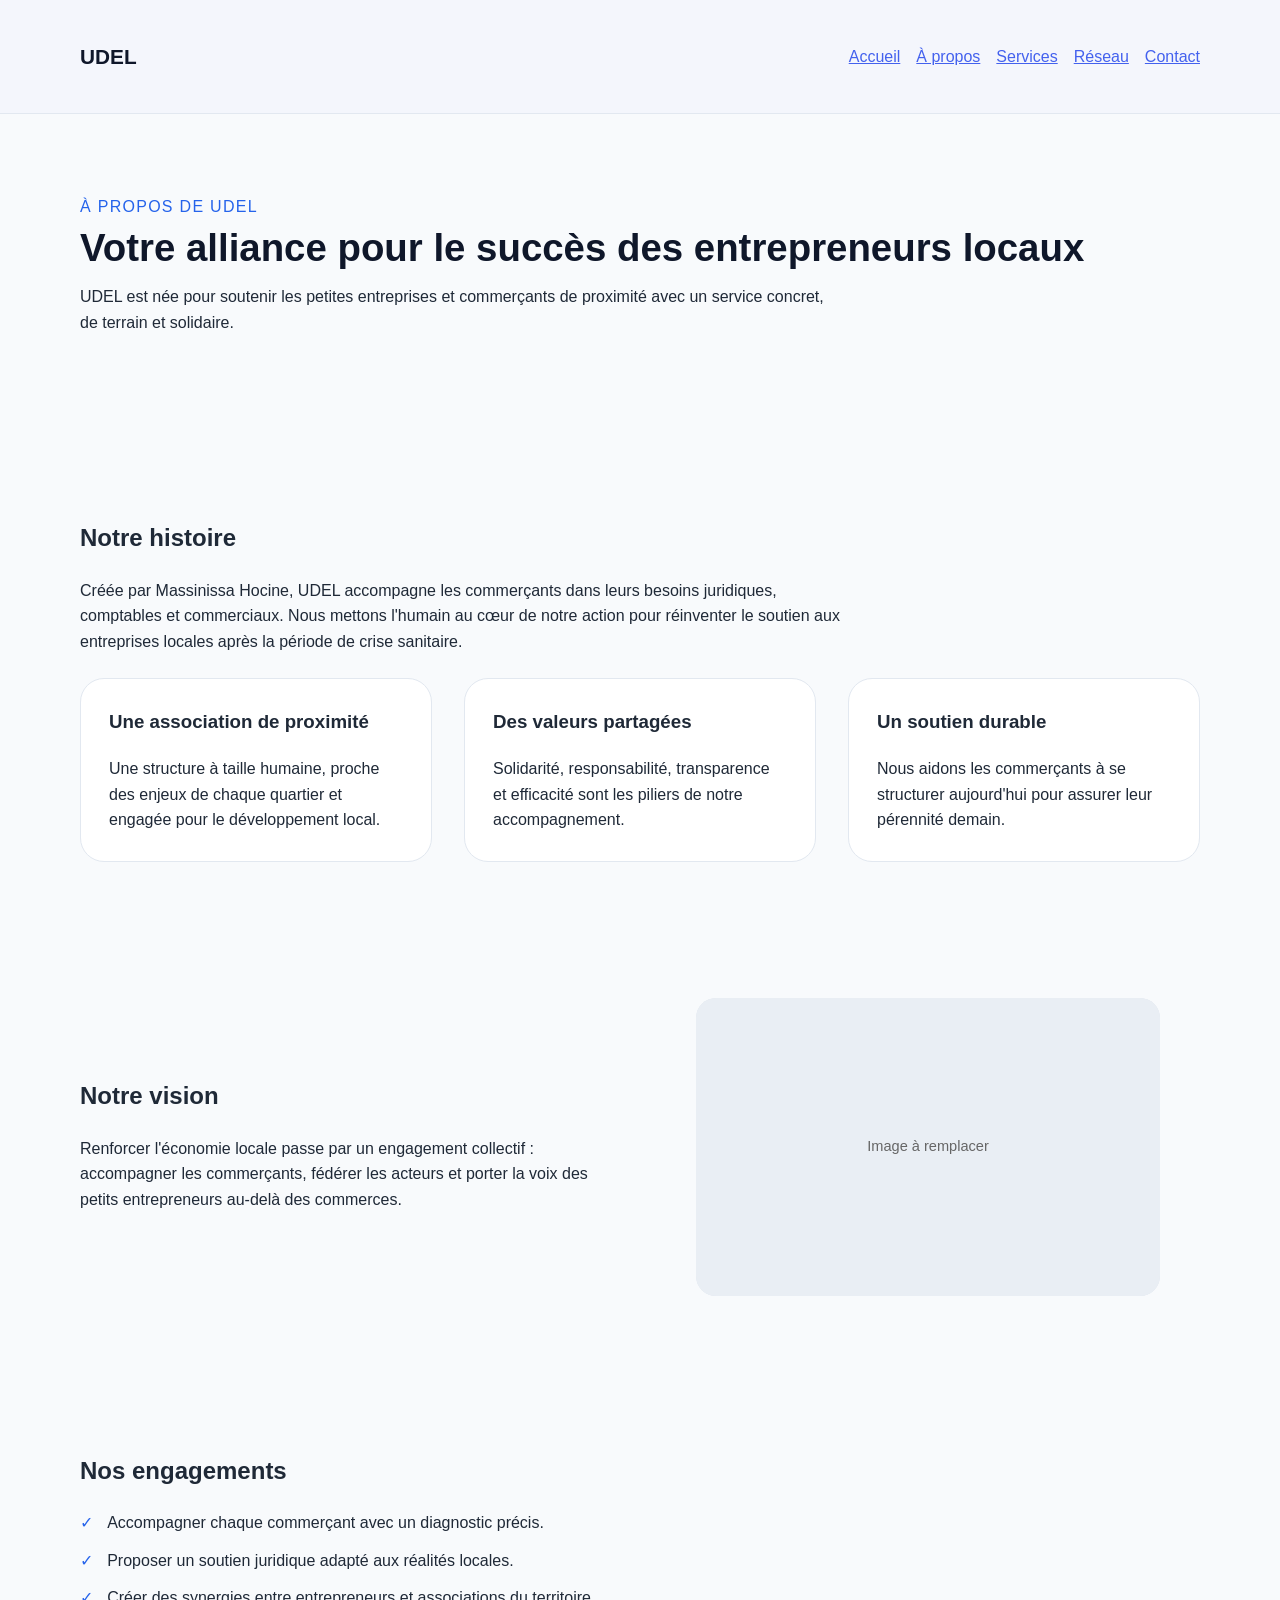
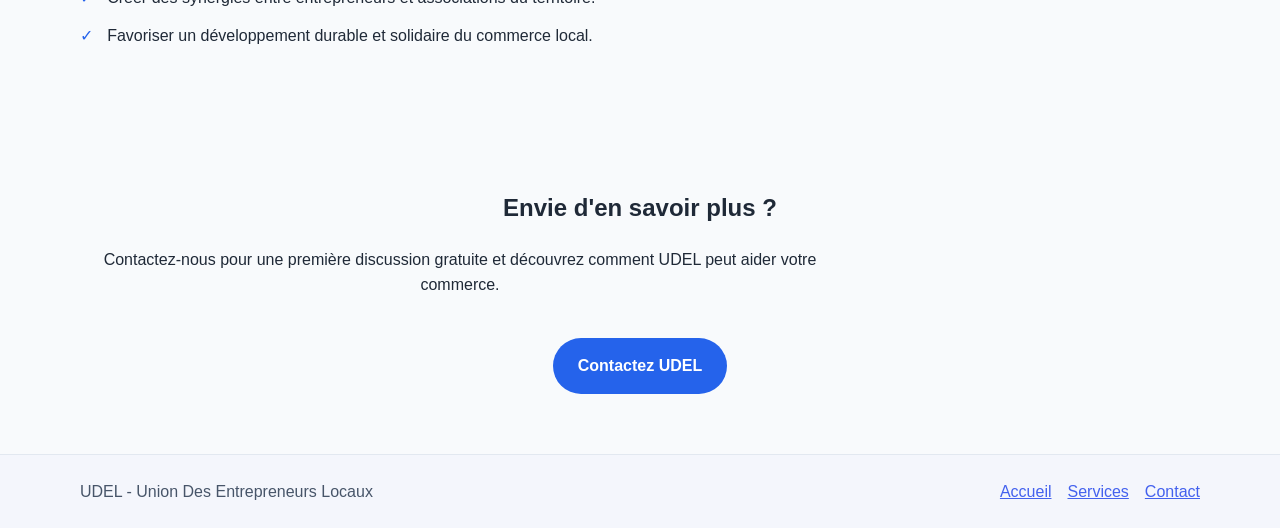
==== about.html @ 1a664593 "feat: Add contact page, network page, and services page with corresponding styles and images - Creat" ====
<!doctype html>
<html lang="fr">
<head>
  <meta charset="UTF-8">
  <meta name="viewport" content="width=device-width, initial-scale=1.0">
  <title>À propos | UDEL - Union Des Entrepreneurs Locaux</title>
  <meta name="description" content="Découvrez UDEL, l'association qui soutient les petits commerces et entrepreneurs locaux avec un accompagnement humain, juridique et professionnel.">
  <meta name="keywords" content="association commerçants, UDEL, entrepreneurs locaux, soutien commerce local, économie de proximité">
  <link rel="canonical" href="https://www.udel.fr/about.html">
  <link rel="stylesheet" href="styles.css">
</head>
<body>
  <header class="site-header">
    <div class="container header-inner">
      <a class="brand" href="index.html">UDEL</a>
      <nav aria-label="Navigation principale">
        <a href="index.html">Accueil</a>
        <a href="about.html">À propos</a>
        <a href="services.html">Services</a>
        <a href="reseau.html">Réseau</a>
        <a href="contact.html">Contact</a>
      </nav>
    </div>
  </header>

  <main>
    <section class="section hero page-hero">
      <div class="container">
        <p class="eyebrow">À propos de UDEL</p>
        <h1>Votre alliance pour le succès des entrepreneurs locaux</h1>
        <p>UDEL est née pour soutenir les petites entreprises et commerçants de proximité avec un service concret, de terrain et solidaire.</p>
      </div>
    </section>

    <section class="section content-block">
      <div class="container">
        <h2>Notre histoire</h2>
        <p>Créée par Massinissa Hocine, UDEL accompagne les commerçants dans leurs besoins juridiques, comptables et commerciaux. Nous mettons l'humain au cœur de notre action pour réinventer le soutien aux entreprises locales après la période de crise sanitaire.</p>
        <div class="feature-grid">
          <article>
            <h3>Une association de proximité</h3>
            <p>Une structure à taille humaine, proche des enjeux de chaque quartier et engagée pour le développement local.</p>
          </article>
          <article>
            <h3>Des valeurs partagées</h3>
            <p>Solidarité, responsabilité, transparence et efficacité sont les piliers de notre accompagnement.</p>
          </article>
          <article>
            <h3>Un soutien durable</h3>
            <p>Nous aidons les commerçants à se structurer aujourd'hui pour assurer leur pérennité demain.</p>
          </article>
        </div>
      </div>
    </section>

    <section class="section section-highlight">
      <div class="container highlight-grid">
        <div>
          <h2>Notre vision</h2>
          <p>Renforcer l'économie locale passe par un engagement collectif : accompagner les commerçants, fédérer les acteurs et porter la voix des petits entrepreneurs au-delà des commerces.</p>
        </div>
        <figure class="highlight-image" aria-label="Rencontre d'entrepreneurs locaux">
          <img src="data:image/svg+xml,%3Csvg xmlns='http://www.w3.org/2000/svg' width='700' height='450'%3E%3Crect width='700' height='450' fill='%23e9eef4'/%3E%3Ctext x='50%25' y='50%25' dominant-baseline='middle' text-anchor='middle' fill='%23666' font-family='Arial,Helvetica,sans-serif' font-size='22'%3EImage %C3%A0 remplacer%3C/text%3E%3C/svg%3E" alt="Rencontre d'entrepreneurs locaux" />
        </figure>
      </div>
    </section>

    <section class="section">
      <div class="container">
        <h2>Nos engagements</h2>
        <ul class="list-check">
          <li>Accompagner chaque commerçant avec un diagnostic précis.</li>
          <li>Proposer un soutien juridique adapté aux réalités locales.</li>
          <li>Créer des synergies entre entrepreneurs et associations du territoire.</li>
          <li>Favoriser un développement durable et solidaire du commerce local.</li>
        </ul>
      </div>
    </section>

    <section class="section section-actions">
      <div class="container">
        <h2>Envie d'en savoir plus ?</h2>
        <p>Contactez-nous pour une première discussion gratuite et découvrez comment UDEL peut aider votre commerce.</p>
        <a class="button button-primary" href="contact.html">Contactez UDEL</a>
      </div>
    </section>
  </main>

  <footer class="site-footer">
    <div class="container footer-grid">
      <p>UDEL - Union Des Entrepreneurs Locaux</p>
      <nav aria-label="Liens de pied de page">
        <a href="index.html">Accueil</a>
        <a href="services.html">Services</a>
        <a href="contact.html">Contact</a>
      </nav>
    </div>
  </footer>
</body>
</html>
---- styles.css ----
@charset "UTF-8";
:root {
  color-scheme: light;
  font-family: "Inter", "Segoe UI", Tahoma, Geneva, Verdana, sans-serif;
  color: #1f2937;
  background: #f8fafc;
  line-height: 1.6;
}

* {
  box-sizing: border-box;
}

html {
  scroll-behavior: smooth;
}

body {
  margin: 0;
  min-height: 100vh;
  font-family: "Inter", sans-serif;
}

img {
  max-width: 100%;
  display: block;
}

.container {
  width: min(1120px, 100% - 32px);
  margin: 0 auto;
}

.site-header {
  background: #ffffff;
  border-bottom: 1px solid #e2e8f0;
  position: sticky;
  top: 0;
  z-index: 10;
  background-color: #F4F6FC;
}

.header-inner {
  display: flex;
  align-items: center;
  justify-content: space-between;
  gap: 1rem;
  padding: 2.5rem 0;
}

.brand {
  color: #0f172a;
  font-size: 1.3rem;
  font-weight: 700;
  text-decoration: none;
}

.brand > img {
  height: 60px;
}

nav {
  display: flex;
  flex-wrap: wrap;
  gap: 1rem;
}

nav a {
  color: #334155;
  text-decoration: none;
  font-weight: 500;
  color: #4361EE;
  text-decoration: underline;
}

nav a:hover,
nav a:focus-visible {
  color: #0f172a;
}

.section {
  padding: 60px 0;
}

.page-hero,
.section-hero {
  padding-top: 80px;
  padding-bottom: 80px;
}

.hero-grid,
.highlight-grid,
.service-grid,
.feature-grid,
.contact-grid {
  display: grid;
  gap: 32px;
}

.hero-grid {
  grid-template-columns: minmax(0, 1.2fr) minmax(280px, 1fr);
  align-items: center;
}

.hero-illustration,
.highlight-image {
  border-radius: 20px;
  overflow: hidden;
  background: #e2e8f0;
}

.hero-illustration img,
.highlight-image img {
  width: 100%;
  height: auto;
  display: block;
}

.eyebrow {
  margin: 0;
  color: #2563eb;
  letter-spacing: 0.08em;
  font-size: 1rem;
  text-transform: uppercase;
}

h1 {
  margin: 0.5rem 0 1rem;
  font-size: clamp(2.4rem, 3vw, 3.4rem);
  line-height: 1.05;
  color: #0f172a;
}

p {
  margin: 0 0 1.5rem;
  max-width: 760px;
}

.button {
  display: inline-flex;
  align-items: center;
  justify-content: center;
  gap: 0.5rem;
  padding: 14px 24px;
  border-radius: 999px;
  border: 1px solid transparent;
  text-decoration: none;
  font-weight: 600;
  transition: transform 0.2s ease, box-shadow 0.2s ease;
}

.button:hover,
.button:focus-visible {
  transform: translateY(-1px);
}

.button-primary {
  background: #2563eb;
  color: #ffffff;
}

.button-primary:hover,
.button-primary:focus-visible {
  box-shadow: 0 12px 30px rgba(37, 99, 235, 0.18);
}

.button-secondary {
  background: #f8fafc;
  color: #0f172a;
  border-color: #cbd5e1;
}

.section-highlight {
  background: #f8fafc;
}

.highlight-grid {
  grid-template-columns: minmax(0, 1fr) minmax(320px, 1fr);
  align-items: center;
}

.service-grid,
.feature-grid {
  grid-template-columns: repeat(3, minmax(0, 1fr));
}

.service-grid article,
.feature-grid article,
.content-block article,
.contact-summary,
.contact-form {
  background: #ffffff;
  border: 1px solid #e2e8f0;
  border-radius: 24px;
  padding: 28px;
}

.service-grid article h3,
.feature-grid article h3 {
  margin-top: 0;
}

.service-grid article p,
.feature-grid article p {
  margin-bottom: 0;
}

.list-check {
  list-style: none;
  margin: 0;
  padding: 0;
  display: grid;
  gap: 12px;
}

.list-check li {
  padding-left: 1.7rem;
  position: relative;
}

.list-check li::before {
  content: "✓";
  position: absolute;
  left: 0;
  color: #2563eb;
}

.section-actions {
  text-align: center;
}

.section-actions .button {
  margin-top: 1rem;
}

.contact-grid {
  grid-template-columns: minmax(0, 1fr) minmax(0, 1fr);
}

.contact-form {
  display: grid;
  gap: 16px;
}

.contact-form label {
  font-weight: 600;
}

.contact-form input,
.contact-form textarea {
  width: 100%;
  padding: 14px 16px;
  border: 1px solid #cbd5e1;
  border-radius: 16px;
  background: #f8fafc;
  font: inherit;
}

.contact-form textarea {
  resize: vertical;
}

.site-footer {
  background: #ffffff;
  border-top: 1px solid #e2e8f0;
  background-color: #F4F6FC;
}

.footer-grid {
  display: flex;
  flex-wrap: wrap;
  justify-content: space-between;
  align-items: center;
  gap: 0.75rem;
  padding: 24px 0;
}

.site-footer p {
  margin: 0;
  color: #475569;
}

@media (max-width: 960px) {
  .hero-grid,
  .highlight-grid,
  .contact-grid,
  .service-grid,
  .feature-grid {
    grid-template-columns: 1fr;
  }
  .header-inner {
    flex-direction: column;
    align-items: flex-start;
  }
}
@media (max-width: 680px) {
  .container {
    width: min(100%, 100% - 24px);
  }
  .button {
    width: 100%;
  }
  nav {
    width: 100%;
    justify-content: flex-start;
  }
}/*# sourceMappingURL=styles.css.map */
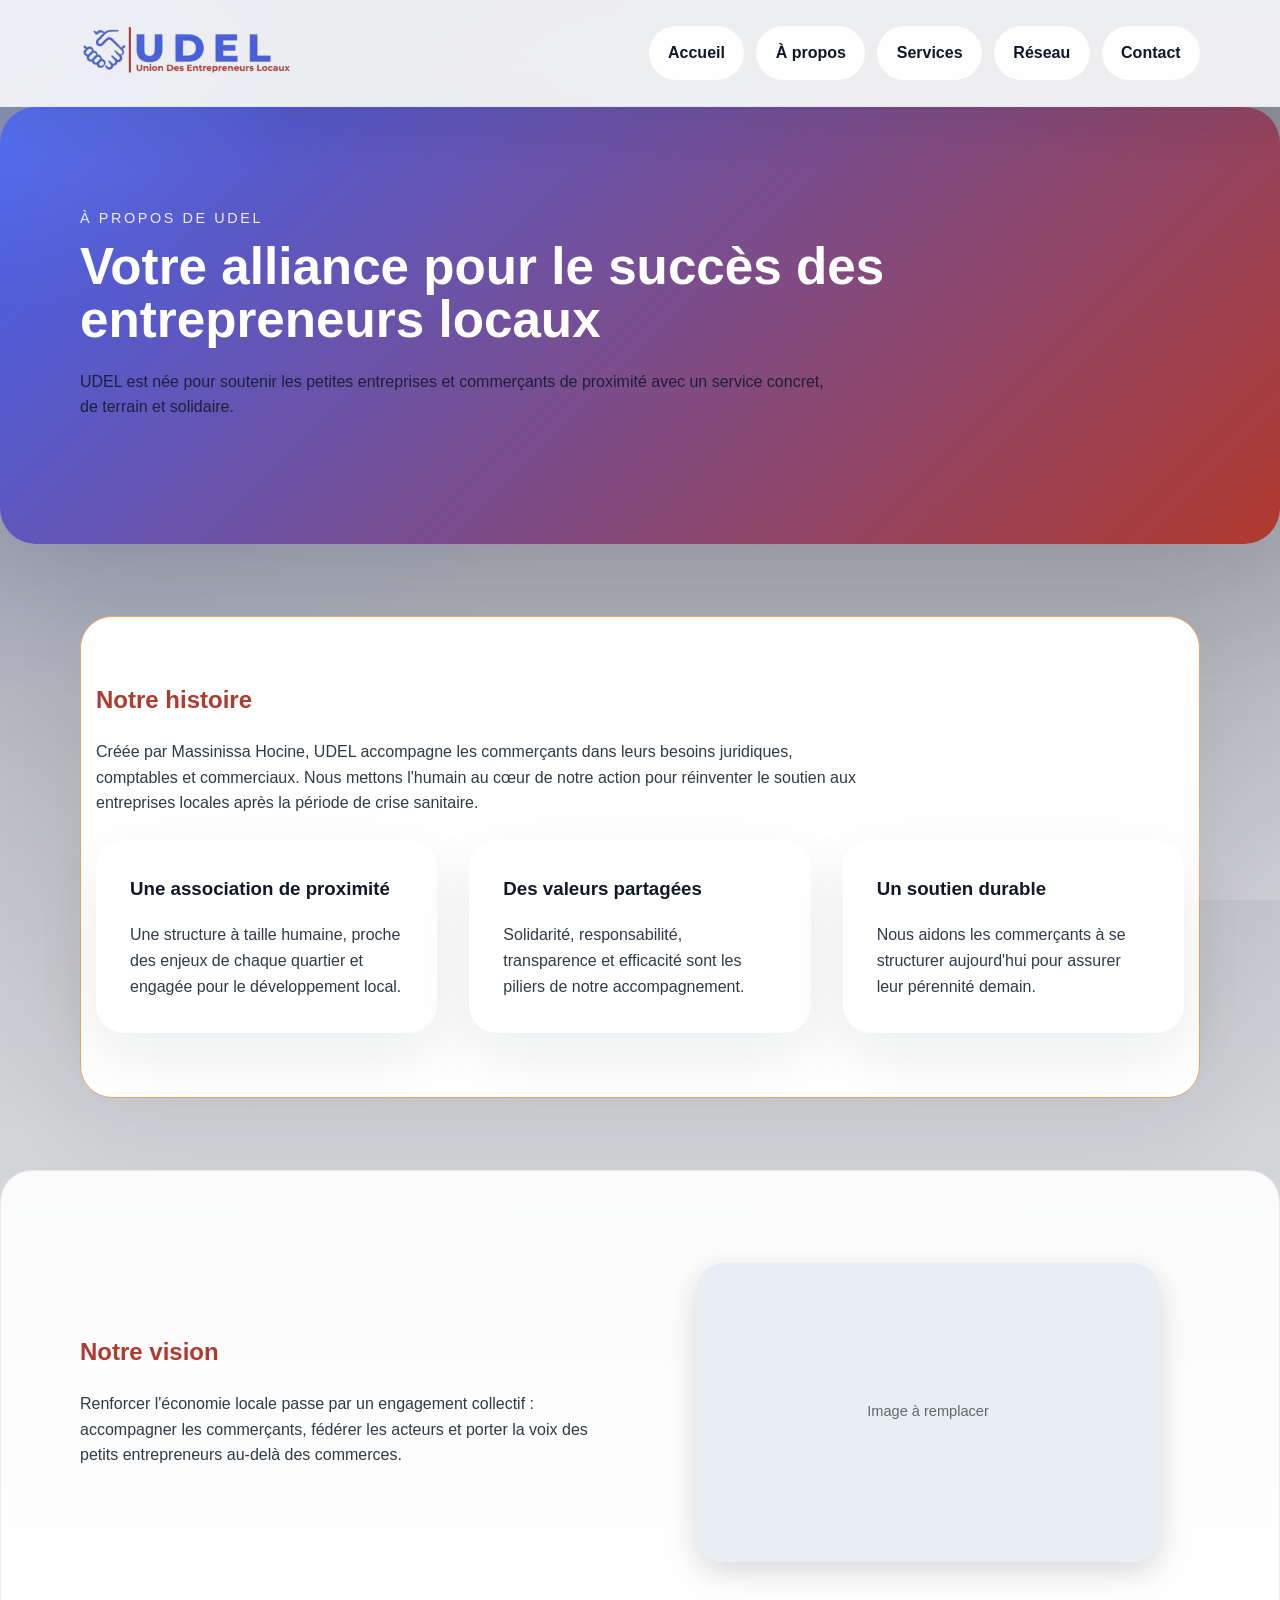
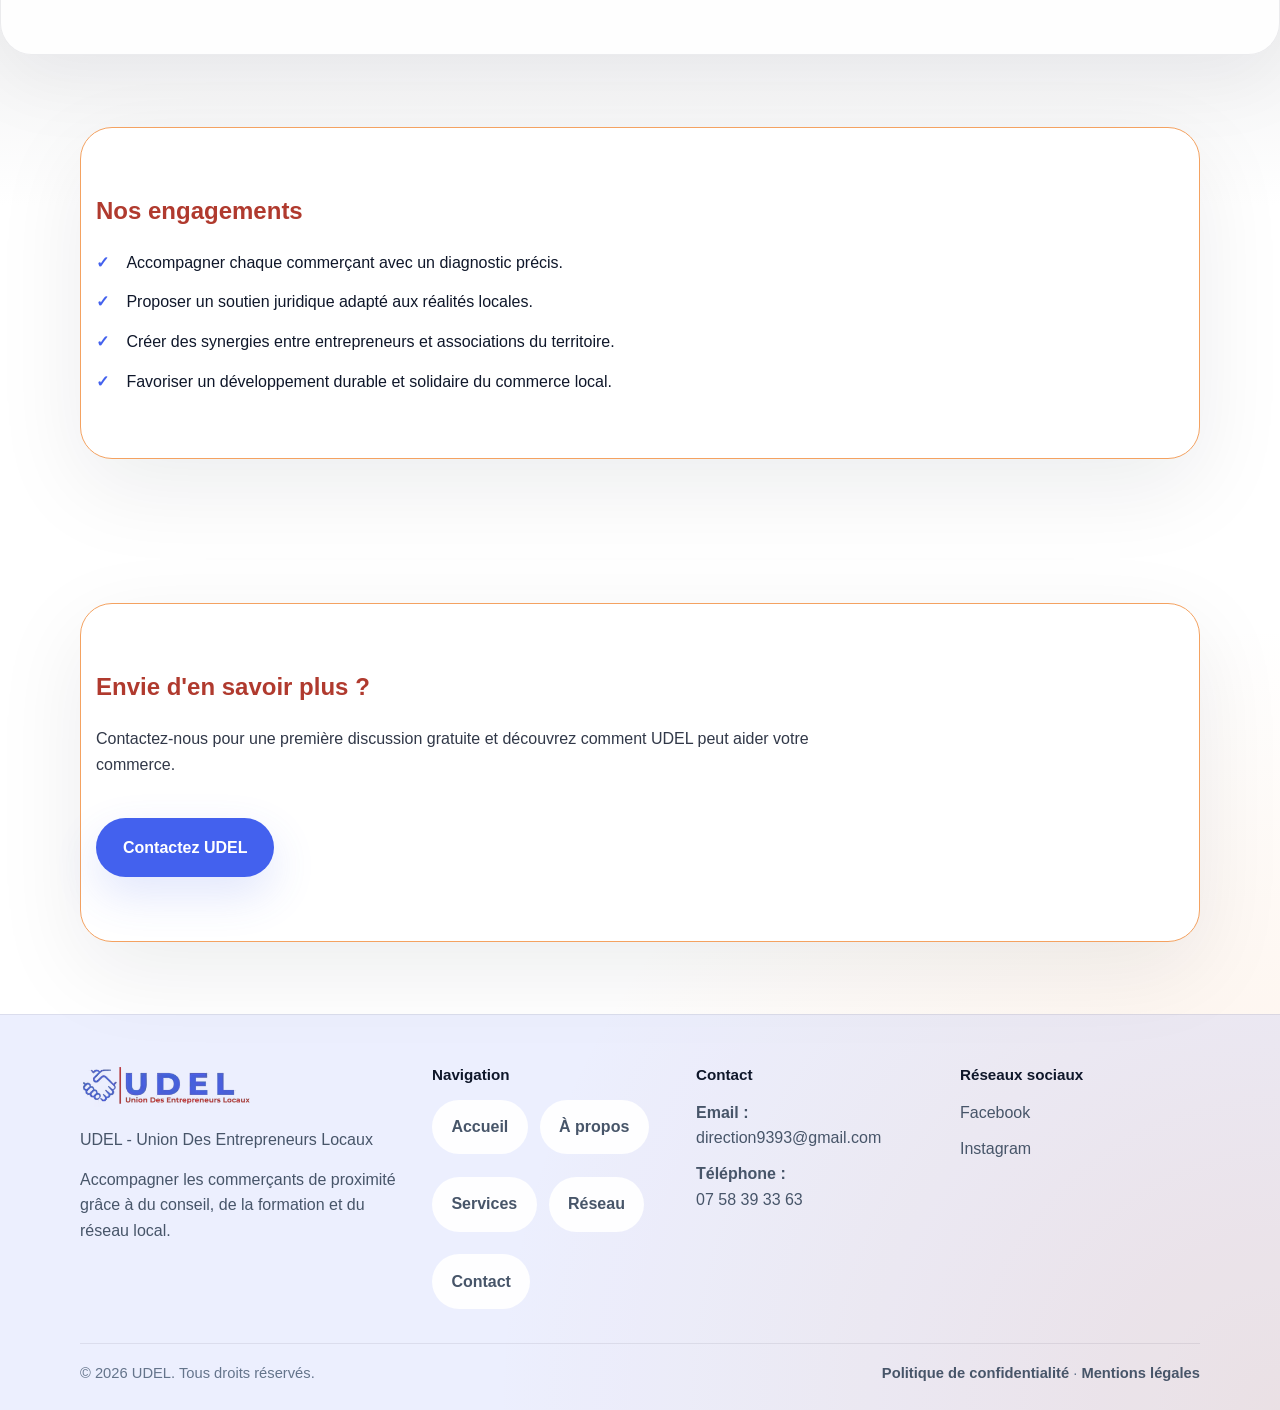
==== commit 40532add: "style: Améliorer le pied de page et la navigation avec des logos et des informations de contact" ====
--- a/about.html
+++ b/about.html
@@ -12,8 +12,10 @@
 <body>
   <header class="site-header">
     <div class="container header-inner">
-      <a class="brand" href="index.html">UDEL</a>
-      <nav aria-label="Navigation principale">
+      <a class="brand" href="index.html">
+        <img src="images/udel.avif" alt="Logo UDEL 'Union Des Entrepreneurs Locaux'" />
+      </a>
+      <nav aria-label="navigation">
         <a href="index.html">Accueil</a>
         <a href="about.html">À propos</a>
         <a href="services.html">Services</a>
@@ -88,12 +90,43 @@
 
   <footer class="site-footer">
     <div class="container footer-grid">
-      <p>UDEL - Union Des Entrepreneurs Locaux</p>
-      <nav aria-label="Liens de pied de page">
-        <a href="index.html">Accueil</a>
-        <a href="services.html">Services</a>
-        <a href="contact.html">Contact</a>
-      </nav>
+      <div class="footer-branding">
+        <a class="brand" href="index.html">
+          <img src="images/udel.avif" alt="Logo UDEL" />
+        </a>
+        <p>UDEL - Union Des Entrepreneurs Locaux</p>
+        <p>Accompagner les commerçants de proximité grâce à du conseil, de la formation et du réseau local.</p>
+      </div>
+
+      <div class="footer-links">
+        <div>
+          <h3>Navigation</h3>
+          <nav aria-label="Liens de pied de page">
+            <a href="index.html">Accueil</a>
+            <a href="about.html">À propos</a>
+            <a href="services.html">Services</a>
+            <a href="reseau.html">Réseau</a>
+            <a href="contact.html">Contact</a>
+          </nav>
+        </div>
+
+        <div>
+          <h3>Contact</h3>
+          <p><strong>Email :</strong> <a href="mailto:direction9393@gmail.com">direction9393@gmail.com</a></p>
+          <p><strong>Téléphone :</strong> <a href="tel:0758393363">07 58 39 33 63</a></p>
+        </div>
+
+        <div>
+          <h3>Réseaux sociaux</h3>
+          <a href="https://www.facebook.com/uniondesentrepreneurslocaux" target="_blank" rel="noopener">Facebook</a>
+          <a href="https://www.instagram.com/udel.93/" target="_blank" rel="noopener">Instagram</a>
+        </div>
+      </div>
+    </div>
+
+    <div class="container footer-bottom">
+      <p>© 2026 UDEL. Tous droits réservés.</p>
+      <p><a href="privacy.html">Politique de confidentialité</a> · <a href="legal.html">Mentions légales</a></p>
     </div>
   </footer>
 </body>
--- a/styles.css
+++ b/styles.css
@@ -2,9 +2,11 @@
 :root {
   color-scheme: light;
   font-family: "Inter", "Segoe UI", Tahoma, Geneva, Verdana, sans-serif;
-  color: #1f2937;
-  background: #f8fafc;
+  color: #0F172A;
+  /* stronger transition between grey and white */
+  background: radial-gradient(circle at top left, rgba(67, 97, 238, 0.22), transparent 24%), radial-gradient(circle at bottom right, rgba(244, 162, 97, 0.18), transparent 24%), linear-gradient(180deg, #888b96 0%, #FFFFFF 60%);
   line-height: 1.6;
+  text-rendering: optimizeLegibility;
 }
 
 * {
@@ -18,7 +20,7 @@
 body {
   margin: 0;
   min-height: 100vh;
-  font-family: "Inter", sans-serif;
+  background: transparent;
 }
 
 img {
@@ -32,12 +34,13 @@
 }
 
 .site-header {
-  background: #ffffff;
-  border-bottom: 1px solid #e2e8f0;
   position: sticky;
   top: 0;
-  z-index: 10;
-  background-color: #F4F6FC;
+  z-index: 20;
+  background: rgba(255, 255, 255, 0.85);
+  backdrop-filter: blur(18px);
+  border-bottom: 1px solid rgba(226, 232, 240, 0.8);
+  box-shadow: 0 20px 45px rgba(15, 23, 42, 0.08);
 }
 
 .header-inner {
@@ -45,47 +48,71 @@
   align-items: center;
   justify-content: space-between;
   gap: 1rem;
-  padding: 2.5rem 0;
+  padding: 22px 0;
 }
 
 .brand {
-  color: #0f172a;
-  font-size: 1.3rem;
-  font-weight: 700;
+  color: #0F172A;
+  font-size: 1.55rem;
+  font-weight: 800;
   text-decoration: none;
+  letter-spacing: 0.02em;
 }
 
 .brand > img {
-  height: 60px;
+  height: 62px;
 }
 
 nav {
   display: flex;
   flex-wrap: wrap;
-  gap: 1rem;
+  gap: 0.75rem;
 }
 
 nav a {
-  color: #334155;
+  display: inline-flex;
+  align-items: center;
+  padding: 0.85rem 1.15rem;
+  border-radius: 999px;
+  color: #0F172A;
   text-decoration: none;
-  font-weight: 500;
-  color: #4361EE;
-  text-decoration: underline;
+  font-weight: 600;
+  background: rgba(255, 255, 255, 0.95);
+  border: 1px solid transparent;
+  transition: all 0.25s ease;
 }
 
 nav a:hover,
 nav a:focus-visible {
-  color: #0f172a;
+  color: #4361EE;
+  background: rgba(67, 97, 238, 0.12);
+  border-color: rgba(67, 97, 238, 0.2);
+  transform: translateY(-1px);
 }
 
 .section {
-  padding: 60px 0;
+  padding: 72px 0;
 }
 
 .page-hero,
 .section-hero {
-  padding-top: 80px;
-  padding-bottom: 80px;
+  padding: 100px 0;
+}
+
+.page-hero {
+  background: linear-gradient(135deg, #4361ee 0%, #b03a2e 100%);
+  color: #FFFFFF;
+  border-radius: 36px;
+  box-shadow: 0 40px 120px rgba(15, 23, 42, 0.16);
+  overflow: hidden;
+}
+
+.page-hero::before {
+  content: "";
+  position: absolute;
+  inset: 0;
+  background: radial-gradient(circle at top left, rgba(255, 255, 255, 0.14), transparent 20%), radial-gradient(circle at bottom right, rgba(255, 255, 255, 0.14), transparent 18%);
+  pointer-events: none;
 }
 
 .hero-grid,
@@ -98,15 +125,16 @@
 }
 
 .hero-grid {
-  grid-template-columns: minmax(0, 1.2fr) minmax(280px, 1fr);
+  grid-template-columns: minmax(0, 1.4fr) minmax(320px, 1fr);
   align-items: center;
 }
 
 .hero-illustration,
 .highlight-image {
-  border-radius: 20px;
+  border-radius: 28px;
   overflow: hidden;
-  background: #e2e8f0;
+  background: rgba(255, 255, 255, 0.14);
+  box-shadow: 0 10px 30px rgba(0, 0, 0, 0.15);
 }
 
 .hero-illustration img,
@@ -118,64 +146,86 @@
 
 .eyebrow {
   margin: 0;
-  color: #2563eb;
-  letter-spacing: 0.08em;
-  font-size: 1rem;
+  color: rgba(255, 255, 255, 0.88);
+  letter-spacing: 0.18em;
+  font-size: 0.9rem;
   text-transform: uppercase;
 }
 
 h1 {
-  margin: 0.5rem 0 1rem;
-  font-size: clamp(2.4rem, 3vw, 3.4rem);
-  line-height: 1.05;
-  color: #0f172a;
+  margin: 0.6rem 0 1.4rem;
+  font-size: clamp(3rem, 4vw, 4.6rem);
+  line-height: 1.04;
+}
+
+h2 {
+  margin-top: 0;
+  color: #B03A2E;
 }
 
 p {
   margin: 0 0 1.5rem;
   max-width: 760px;
-}
-
-.button {
+  color: rgba(15, 23, 42, 0.86);
+}
+
+.button, button {
   display: inline-flex;
   align-items: center;
   justify-content: center;
   gap: 0.5rem;
-  padding: 14px 24px;
+  padding: 16px 26px;
   border-radius: 999px;
   border: 1px solid transparent;
   text-decoration: none;
-  font-weight: 600;
-  transition: transform 0.2s ease, box-shadow 0.2s ease;
-}
-
-.button:hover,
-.button:focus-visible {
-  transform: translateY(-1px);
+  font-weight: 700;
+  transition: transform 0.25s ease, box-shadow 0.25s ease, background 0.25s ease;
+}
+
+.button:hover, button:hover,
+.button:focus-visible,
+button:focus-visible {
+  transform: translateY(-2px);
 }
 
 .button-primary {
-  background: #2563eb;
-  color: #ffffff;
+  background: #4361EE;
+  color: #FFFFFF;
+  box-shadow: 0 18px 45px rgba(67, 97, 238, 0.16);
+  border-color: rgba(67, 97, 238, 0.12);
 }
 
 .button-primary:hover,
 .button-primary:focus-visible {
-  box-shadow: 0 12px 30px rgba(37, 99, 235, 0.18);
+  box-shadow: 0 24px 60px rgba(67, 97, 238, 0.24);
+  transform: translateY(-2px);
 }
 
 .button-secondary {
-  background: #f8fafc;
-  color: #0f172a;
-  border-color: #cbd5e1;
+  background: transparent;
+  color: black;
+  border-color: rgba(255, 255, 255, 0.45);
 }
 
 .section-highlight {
-  background: #f8fafc;
+  background: rgba(255, 255, 255, 0.9);
+  border-radius: 32px;
+  border: 1px solid rgba(15, 23, 42, 0.08);
+  box-shadow: 0 26px 80px rgba(15, 23, 42, 0.06);
+  padding: 76px 0;
+}
+
+.section:not(.section-highlight):not(.page-hero) .container {
+  background: #FFFFFF;
+  border-radius: 32px;
+  /* Ligne à ajouter si vous voulez une vraie bordure visible : */
+  border: 1px solid #F4A261;
+  box-shadow: 0 28px 90px rgba(15, 23, 42, 0.08);
+  padding: 64px 15px;
 }
 
 .highlight-grid {
-  grid-template-columns: minmax(0, 1fr) minmax(320px, 1fr);
+  grid-template-columns: minmax(0, 1fr) minmax(360px, 1fr);
   align-items: center;
 }
 
@@ -189,10 +239,11 @@
 .content-block article,
 .contact-summary,
 .contact-form {
-  background: #ffffff;
-  border: 1px solid #e2e8f0;
-  border-radius: 24px;
-  padding: 28px;
+  background: #FFFFFF;
+  border: none;
+  border-radius: 28px;
+  padding: 34px;
+  box-shadow: 0 22px 62px rgba(15, 23, 42, 0.08);
 }
 
 .service-grid article h3,
@@ -210,11 +261,11 @@
   margin: 0;
   padding: 0;
   display: grid;
-  gap: 12px;
+  gap: 14px;
 }
 
 .list-check li {
-  padding-left: 1.7rem;
+  padding-left: 1.9rem;
   position: relative;
 }
 
@@ -222,64 +273,144 @@
   content: "✓";
   position: absolute;
   left: 0;
-  color: #2563eb;
+  color: #4361EE;
+  font-weight: 700;
 }
 
 .section-actions {
-  text-align: center;
-}
-
-.section-actions .button {
+  text-align: left;
+}
+
+.section-actions .button, .section-actions button {
   margin-top: 1rem;
 }
 
 .contact-grid {
-  grid-template-columns: minmax(0, 1fr) minmax(0, 1fr);
+  grid-template-columns: minmax(0, 1fr) minmax(360px, 1fr);
 }
 
 .contact-form {
   display: grid;
-  gap: 16px;
+  gap: 18px;
 }
 
 .contact-form label {
-  font-weight: 600;
+  font-weight: 700;
 }
 
 .contact-form input,
 .contact-form textarea {
   width: 100%;
-  padding: 14px 16px;
-  border: 1px solid #cbd5e1;
-  border-radius: 16px;
-  background: #f8fafc;
+  padding: 16px 18px;
+  border: 1px solid rgba(15, 23, 42, 0.16);
+  border-radius: 18px;
+  background: rgba(136, 139, 150, 0.95);
   font: inherit;
 }
 
 .contact-form textarea {
   resize: vertical;
+  min-height: 180px;
 }
 
 .site-footer {
-  background: #ffffff;
-  border-top: 1px solid #e2e8f0;
-  background-color: #F4F6FC;
+  background: rgba(67, 97, 238, 0.1);
+  border-top: 1px solid rgba(15, 23, 42, 0.08);
+  color: #334155;
+  padding: 48px 0 24px;
 }
 
 .footer-grid {
+  display: grid;
+  grid-template-columns: minmax(0, 320px) minmax(0, 1fr);
+  gap: 32px;
+  align-items: start;
+  padding-bottom: 24px;
+  border-bottom: 1px solid rgba(15, 23, 42, 0.08);
+}
+
+.footer-branding {
+  display: grid;
+  gap: 14px;
+}
+
+.footer-branding .brand img {
+  height: 50px;
+}
+
+.footer-branding p {
+  margin: 0;
+  color: #475569;
+  max-width: 320px;
+}
+
+.footer-links {
+  display: grid;
+  grid-template-columns: repeat(3, minmax(0, 1fr));
+  gap: 24px;
+}
+
+.footer-links h3 {
+  margin: 0 0 0.75rem;
+  color: #0F172A;
+  font-size: 0.95rem;
+}
+
+.footer-links a,
+.footer-links p {
+  display: block;
+  margin: 0 0 0.65rem;
+  text-decoration: none;
+  color: #475569;
+}
+
+.footer-links a:hover,
+.footer-links a:focus-visible {
+  color: #4361EE;
+}
+
+.footer-bottom {
   display: flex;
   flex-wrap: wrap;
   justify-content: space-between;
-  align-items: center;
-  gap: 0.75rem;
-  padding: 24px 0;
-}
-
-.site-footer p {
+  gap: 1rem;
+  padding-top: 18px;
+}
+
+.footer-bottom p {
   margin: 0;
+  color: #64748b;
+  font-size: 0.92rem;
+}
+
+.footer-bottom a {
+  text-decoration: none;
   color: #475569;
-}
-
+  font-weight: 600;
+}
+
+.footer-bottom a:hover,
+.footer-bottom a:focus-visible {
+  color: #0F172A;
+}
+
+@media (max-width: 960px) {
+  .footer-grid {
+    grid-template-columns: 1fr;
+  }
+  .footer-links {
+    grid-template-columns: 1fr 1fr;
+  }
+}
+@media (max-width: 680px) {
+  .footer-links {
+    grid-template-columns: 1fr;
+  }
+  .footer-bottom {
+    flex-direction: column;
+    align-items: flex-start;
+  }
+}
 @media (max-width: 960px) {
   .hero-grid,
   .highlight-grid,
@@ -297,11 +428,22 @@
   .container {
     width: min(100%, 100% - 24px);
   }
-  .button {
+  .button, button {
     width: 100%;
   }
   nav {
     width: 100%;
     justify-content: flex-start;
   }
+  .page-hero,
+  .section-highlight,
+  .section:not(.section-highlight):not(.page-hero) .container {
+    border-radius: 24px;
+  }
+}
+button {
+  background: #4361EE;
+  color: #FFFFFF;
+  border-color: rgba(67, 97, 238, 0.12);
+  cursor: pointer;
 }/*# sourceMappingURL=styles.css.map */
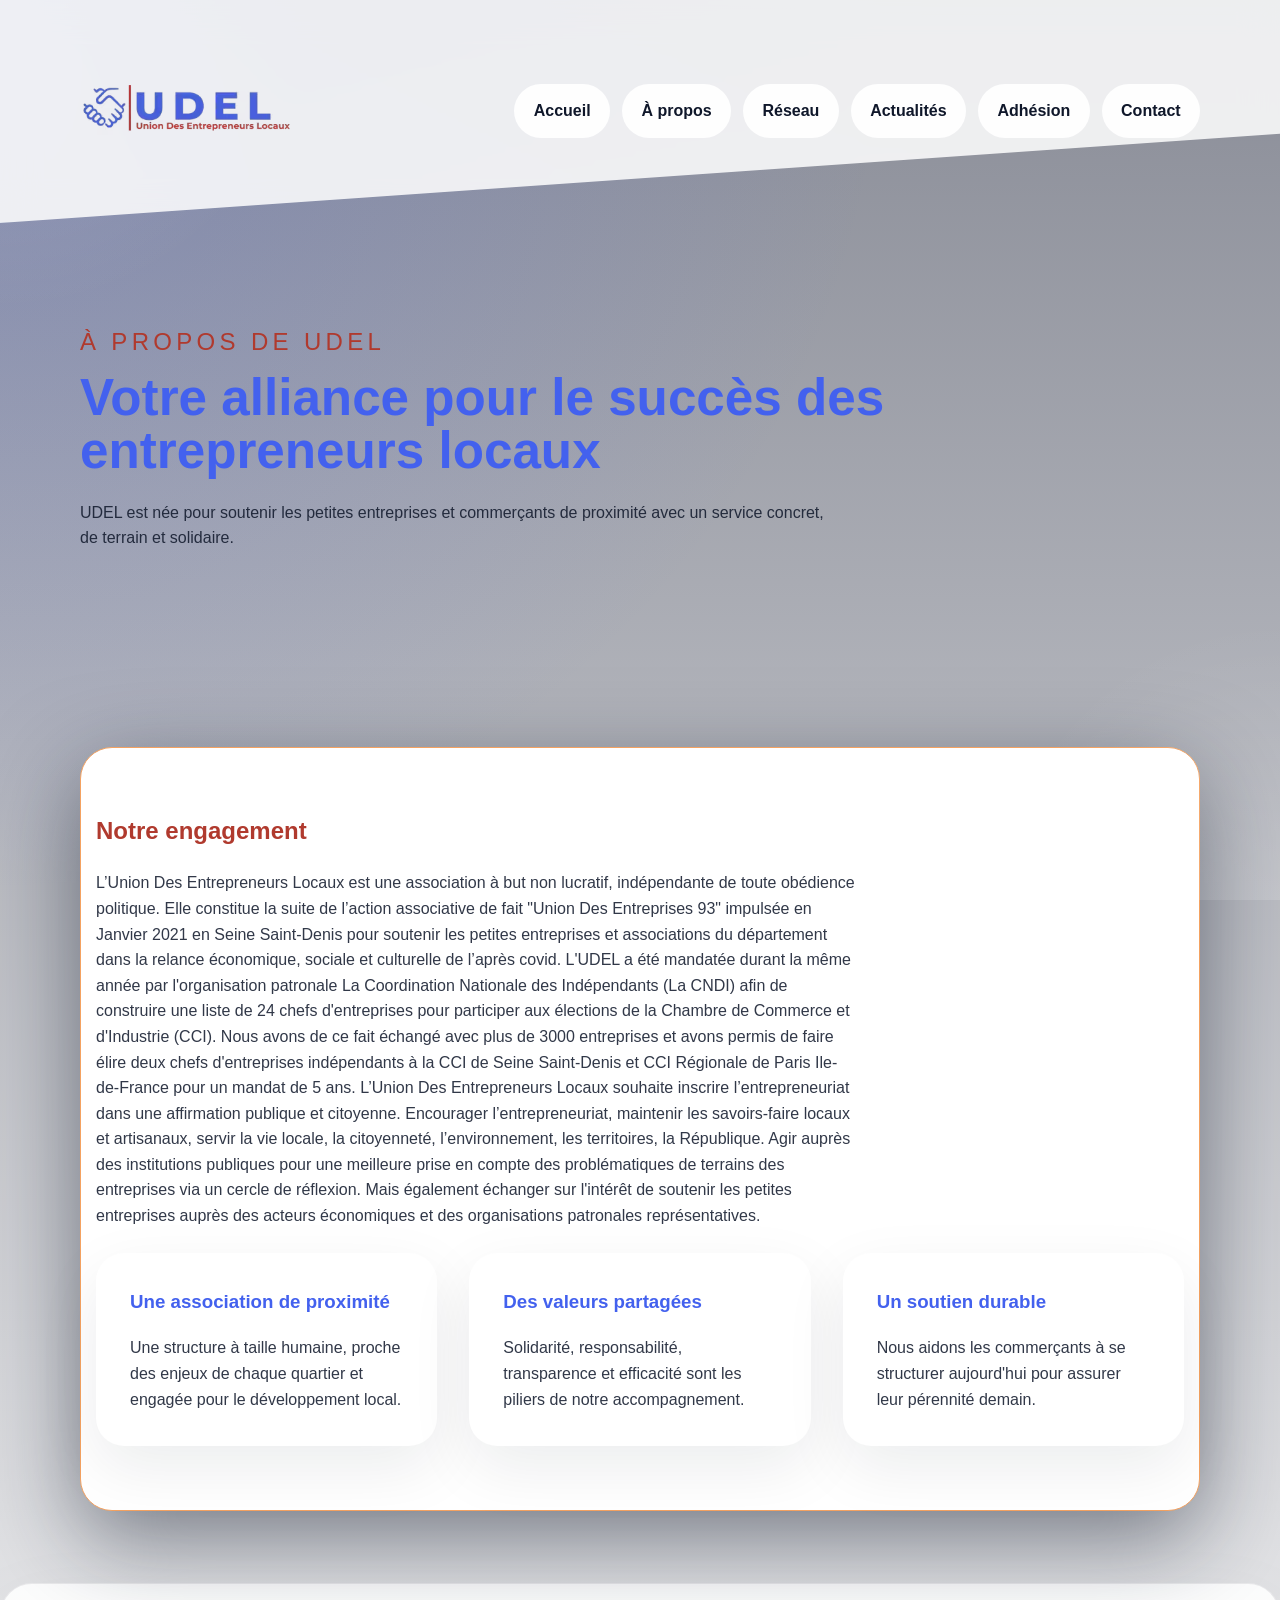
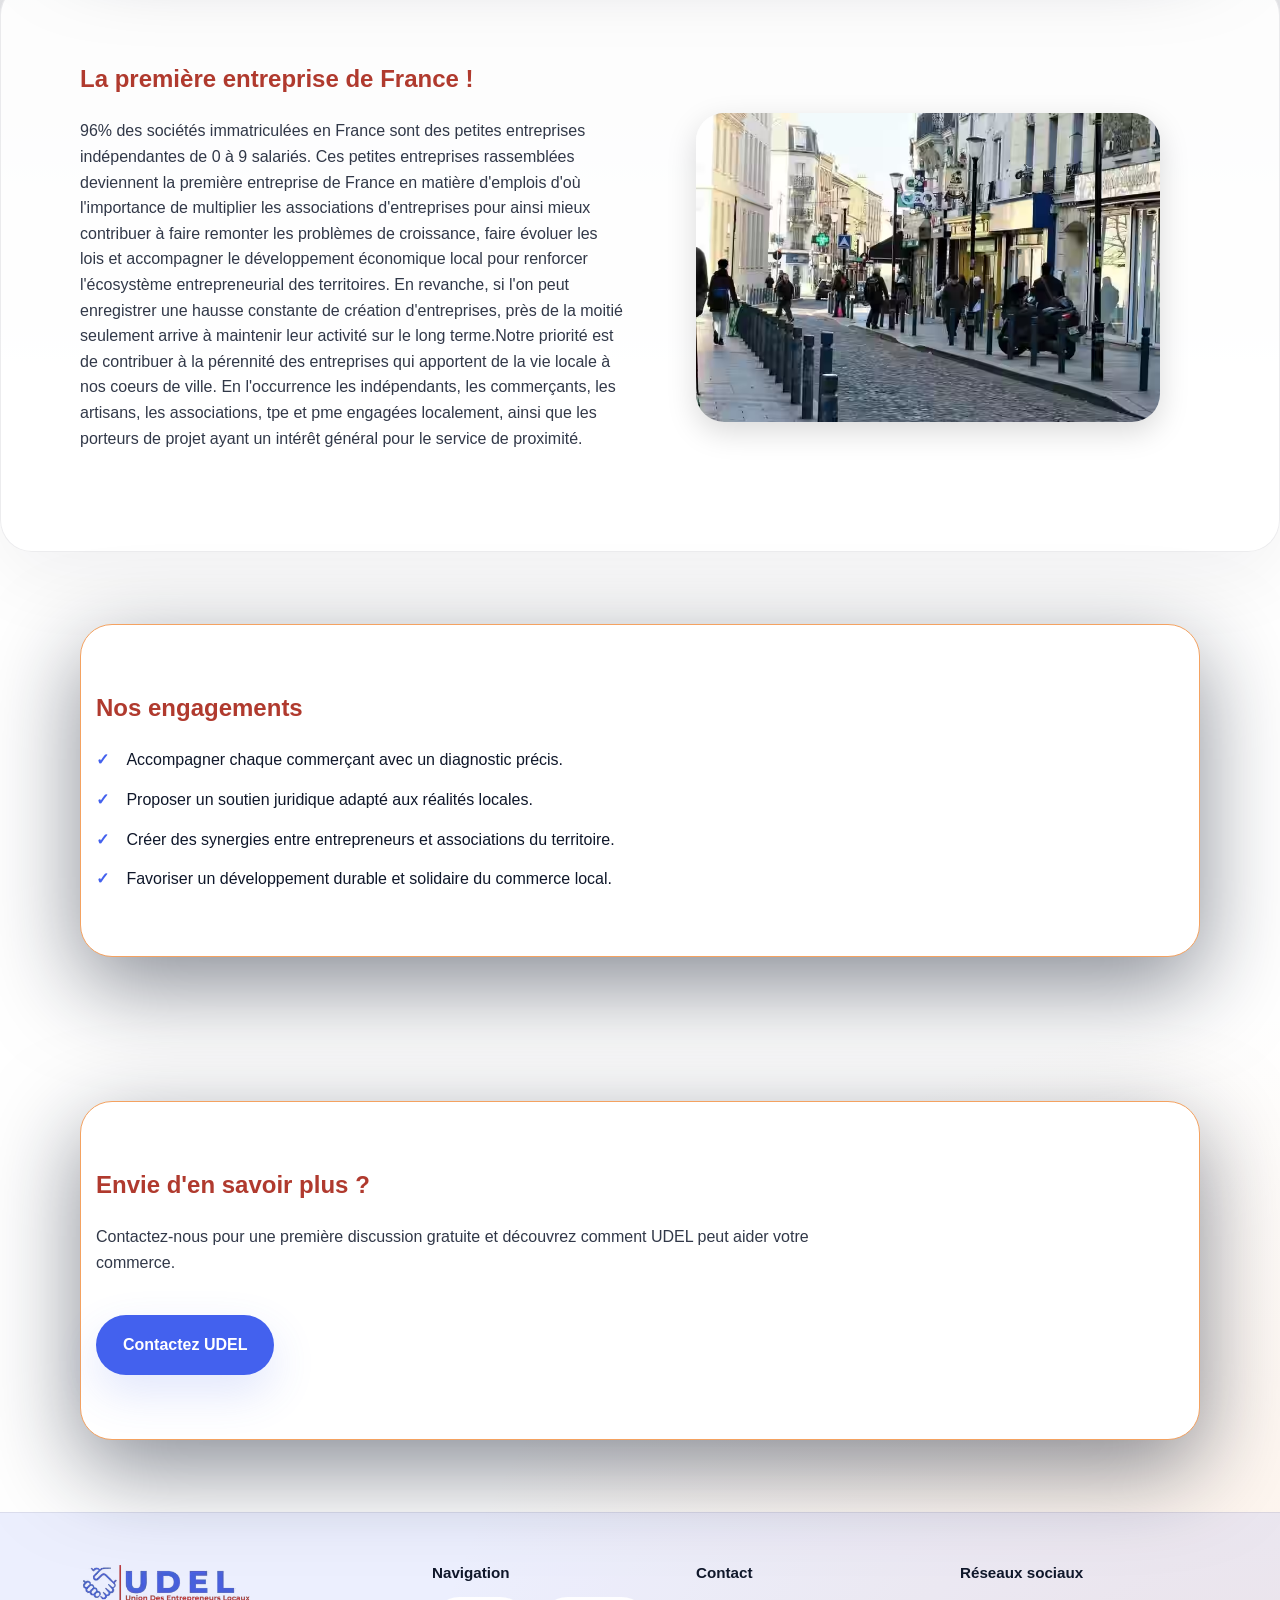
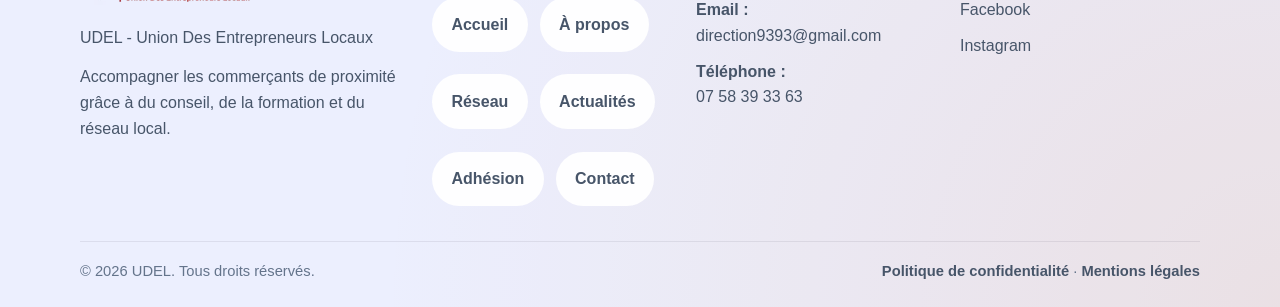
==== commit b66af127: "feat: Update about page content and navigation links; add new pages for news and membership - Change" ====
--- a/about.html
+++ b/about.html
@@ -18,8 +18,9 @@
       <nav aria-label="navigation">
         <a href="index.html">Accueil</a>
         <a href="about.html">À propos</a>
-        <a href="services.html">Services</a>
         <a href="reseau.html">Réseau</a>
+        <a href="actualité.html">Actualités</a>
+        <a href="adhésion.html">Adhésion</a>
         <a href="contact.html">Contact</a>
       </nav>
     </div>
@@ -36,8 +37,8 @@
 
     <section class="section content-block">
       <div class="container">
-        <h2>Notre histoire</h2>
-        <p>Créée par Massinissa Hocine, UDEL accompagne les commerçants dans leurs besoins juridiques, comptables et commerciaux. Nous mettons l'humain au cœur de notre action pour réinventer le soutien aux entreprises locales après la période de crise sanitaire.</p>
+        <h2>Notre engagement </h2>
+        <p>L’Union Des Entrepreneurs Locaux est une association à but non lucratif, indépendante de toute obédience politique. Elle constitue la suite de l’action associative de fait "Union Des Entreprises 93" impulsée en Janvier 2021 en Seine Saint-Denis pour soutenir les petites entreprises et associations du département dans la relance économique, sociale et culturelle de l’après covid. L'UDEL a été mandatée durant la même année par l'organisation patronale La Coordination Nationale des Indépendants (La CNDI) afin de construire une liste de 24 chefs d'entreprises pour participer aux élections de la Chambre de Commerce et d'Industrie (CCI). Nous avons de ce fait échangé avec plus de 3000 entreprises et avons permis de faire élire deux chefs d'entreprises indépendants à la CCI de Seine Saint-Denis et CCI Régionale de Paris Ile-de-France pour un mandat de 5 ans. L’Union Des Entrepreneurs Locaux souhaite inscrire l’entrepreneuriat dans une affirmation publique et citoyenne. Encourager l’entrepreneuriat, maintenir les savoirs-faire locaux et artisanaux, servir la vie locale, la citoyenneté, l’environnement, les territoires, la République. Agir auprès des institutions publiques pour une meilleure prise en compte des problématiques de terrains des entreprises via un cercle de réflexion. Mais également échanger sur l'intérêt de soutenir les petites entreprises auprès des acteurs économiques et des organisations patronales représentatives.</p>
         <div class="feature-grid">
           <article>
             <h3>Une association de proximité</h3>
@@ -58,11 +59,17 @@
     <section class="section section-highlight">
       <div class="container highlight-grid">
         <div>
-          <h2>Notre vision</h2>
-          <p>Renforcer l'économie locale passe par un engagement collectif : accompagner les commerçants, fédérer les acteurs et porter la voix des petits entrepreneurs au-delà des commerces.</p>
+          <h2>La première entreprise de France !</h2>
+          <p>96% des sociétés immatriculées en France sont des petites entreprises indépendantes de 0 à 9 salariés. Ces petites entreprises rassemblées deviennent la première entreprise de France en matière d'emplois d'où l'importance de multiplier les associations d'entreprises pour ainsi mieux contribuer à faire remonter les problèmes de croissance, faire évoluer les lois et accompagner le développement économique local pour renforcer l'écosystème entrepreneurial des territoires.
+
+En revanche, si l'on peut enregistrer une hausse constante de création d'entreprises, près de la moitié seulement arrive à maintenir leur activité sur le long terme. 
+
+​
+
+Notre priorité est de contribuer à la pérennité des entreprises qui apportent de la vie locale à nos coeurs de ville. En l'occurrence les indépendants, les commerçants, les artisans, les associations, tpe et pme engagées localement, ainsi que les porteurs de projet ayant un intérêt général pour le service de proximité.</p>
         </div>
         <figure class="highlight-image" aria-label="Rencontre d'entrepreneurs locaux">
-          <img src="data:image/svg+xml,%3Csvg xmlns='http://www.w3.org/2000/svg' width='700' height='450'%3E%3Crect width='700' height='450' fill='%23e9eef4'/%3E%3Ctext x='50%25' y='50%25' dominant-baseline='middle' text-anchor='middle' fill='%23666' font-family='Arial,Helvetica,sans-serif' font-size='22'%3EImage %C3%A0 remplacer%3C/text%3E%3C/svg%3E" alt="Rencontre d'entrepreneurs locaux" />
+          <img src="images/commercants.avif" alt="Rencontre d'entrepreneurs locaux" />
         </figure>
       </div>
     </section>
@@ -101,13 +108,14 @@
       <div class="footer-links">
         <div>
           <h3>Navigation</h3>
-          <nav aria-label="Liens de pied de page">
-            <a href="index.html">Accueil</a>
-            <a href="about.html">À propos</a>
-            <a href="services.html">Services</a>
-            <a href="reseau.html">Réseau</a>
-            <a href="contact.html">Contact</a>
-          </nav>
+      <nav aria-label="navigation">
+        <a href="index.html">Accueil</a>
+        <a href="about.html">À propos</a>
+        <a href="reseau.html">Réseau</a>
+        <a href="actualité.html">Actualités</a>
+        <a href="adhésion.html">Adhésion</a>
+        <a href="contact.html">Contact</a>
+      </nav>
         </div>
 
         <div>
--- a/styles.css
+++ b/styles.css
@@ -17,6 +17,21 @@
   scroll-behavior: smooth;
 }
 
+#mission {
+  border: 3px solid #4361EE;
+}
+#mission h3 {
+  color: #4361EE;
+}
+
+#services {
+  border: 3px solid #B03A2E;
+}
+
+h3 {
+  color: #4361EE;
+}
+
 body {
   margin: 0;
   min-height: 100vh;
@@ -41,6 +56,7 @@
   backdrop-filter: blur(18px);
   border-bottom: 1px solid rgba(226, 232, 240, 0.8);
   box-shadow: 0 20px 45px rgba(15, 23, 42, 0.08);
+  clip-path: polygon(0 0, 100% 0, 100% 60%, 0 100%);
 }
 
 .header-inner {
@@ -48,7 +64,7 @@
   align-items: center;
   justify-content: space-between;
   gap: 1rem;
-  padding: 22px 0;
+  padding: 80px 0;
 }
 
 .brand {
@@ -68,7 +84,6 @@
   flex-wrap: wrap;
   gap: 0.75rem;
 }
-
 nav a {
   display: inline-flex;
   align-items: center;
@@ -100,10 +115,8 @@
 }
 
 .page-hero {
-  background: linear-gradient(135deg, #4361ee 0%, #b03a2e 100%);
   color: #FFFFFF;
   border-radius: 36px;
-  box-shadow: 0 40px 120px rgba(15, 23, 42, 0.16);
   overflow: hidden;
 }
 
@@ -125,7 +138,7 @@
 }
 
 .hero-grid {
-  grid-template-columns: minmax(0, 1.4fr) minmax(320px, 1fr);
+  /*grid-template-columns: minmax(0, 1.4fr) minmax(320px, 1fr);*/
   align-items: center;
 }
 
@@ -146,9 +159,9 @@
 
 .eyebrow {
   margin: 0;
-  color: rgba(255, 255, 255, 0.88);
+  color: #B03A2E;
   letter-spacing: 0.18em;
-  font-size: 0.9rem;
+  font-size: 1.5rem;
   text-transform: uppercase;
 }
 
@@ -156,6 +169,7 @@
   margin: 0.6rem 0 1.4rem;
   font-size: clamp(3rem, 4vw, 4.6rem);
   line-height: 1.04;
+  color: #4361EE;
 }
 
 h2 {
@@ -203,8 +217,9 @@
 
 .button-secondary {
   background: transparent;
-  color: black;
-  border-color: rgba(255, 255, 255, 0.45);
+  color: #B03A2E;
+  border-color: #4361EE;
+  background: white;
 }
 
 .section-highlight {
@@ -220,7 +235,7 @@
   border-radius: 32px;
   /* Ligne à ajouter si vous voulez une vraie bordure visible : */
   border: 1px solid #F4A261;
-  box-shadow: 0 28px 90px rgba(15, 23, 42, 0.08);
+  box-shadow: 0 28px 90px rgba(15, 23, 42, 0.5);
   padding: 64px 15px;
 }
 
@@ -232,6 +247,11 @@
 .service-grid,
 .feature-grid {
   grid-template-columns: repeat(3, minmax(0, 1fr));
+}
+
+.content-block {
+  display: flex;
+  gap: 32px;
 }
 
 .service-grid article,
@@ -376,13 +396,11 @@
   gap: 1rem;
   padding-top: 18px;
 }
-
 .footer-bottom p {
   margin: 0;
   color: #64748b;
   font-size: 0.92rem;
 }
-
 .footer-bottom a {
   text-decoration: none;
   color: #475569;
@@ -400,6 +418,10 @@
   }
   .footer-links {
     grid-template-columns: 1fr 1fr;
+  }
+  .content-block {
+    display: block;
+    gap: 32px;
   }
 }
 @media (max-width: 680px) {
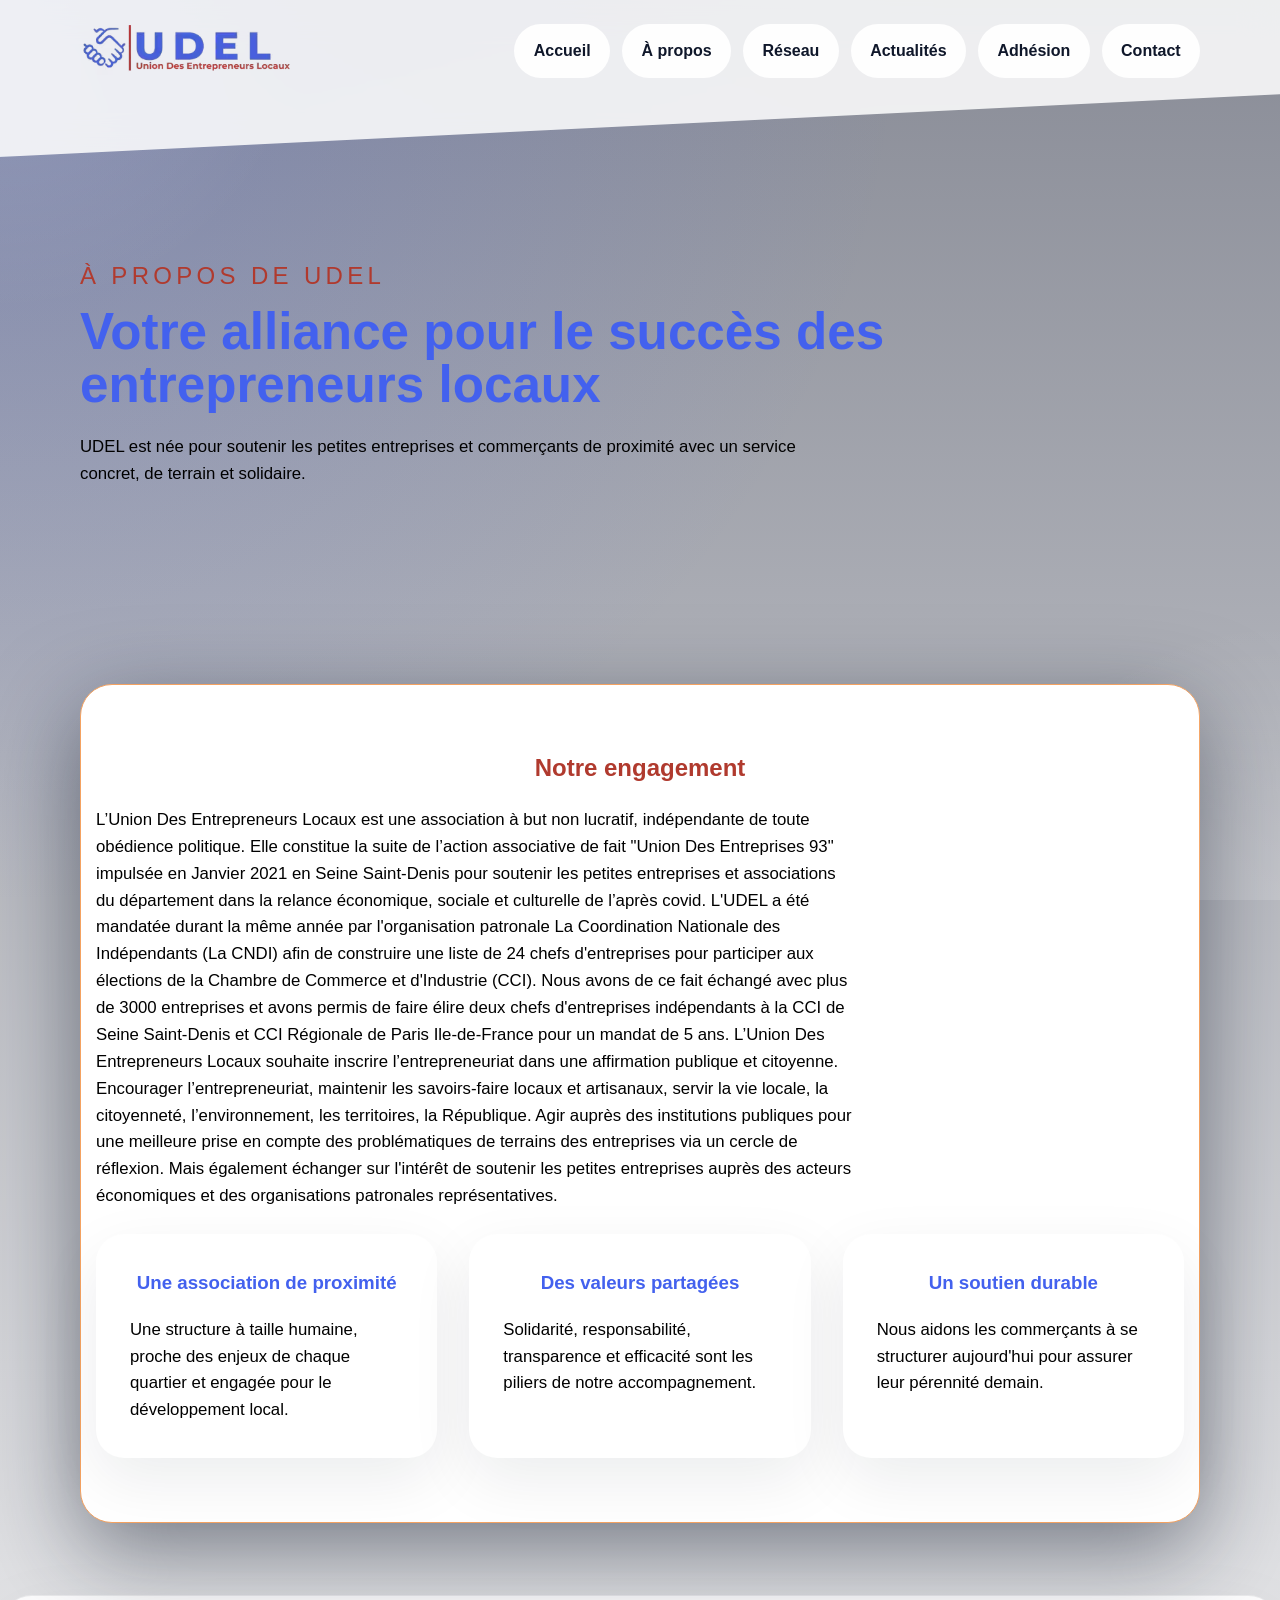
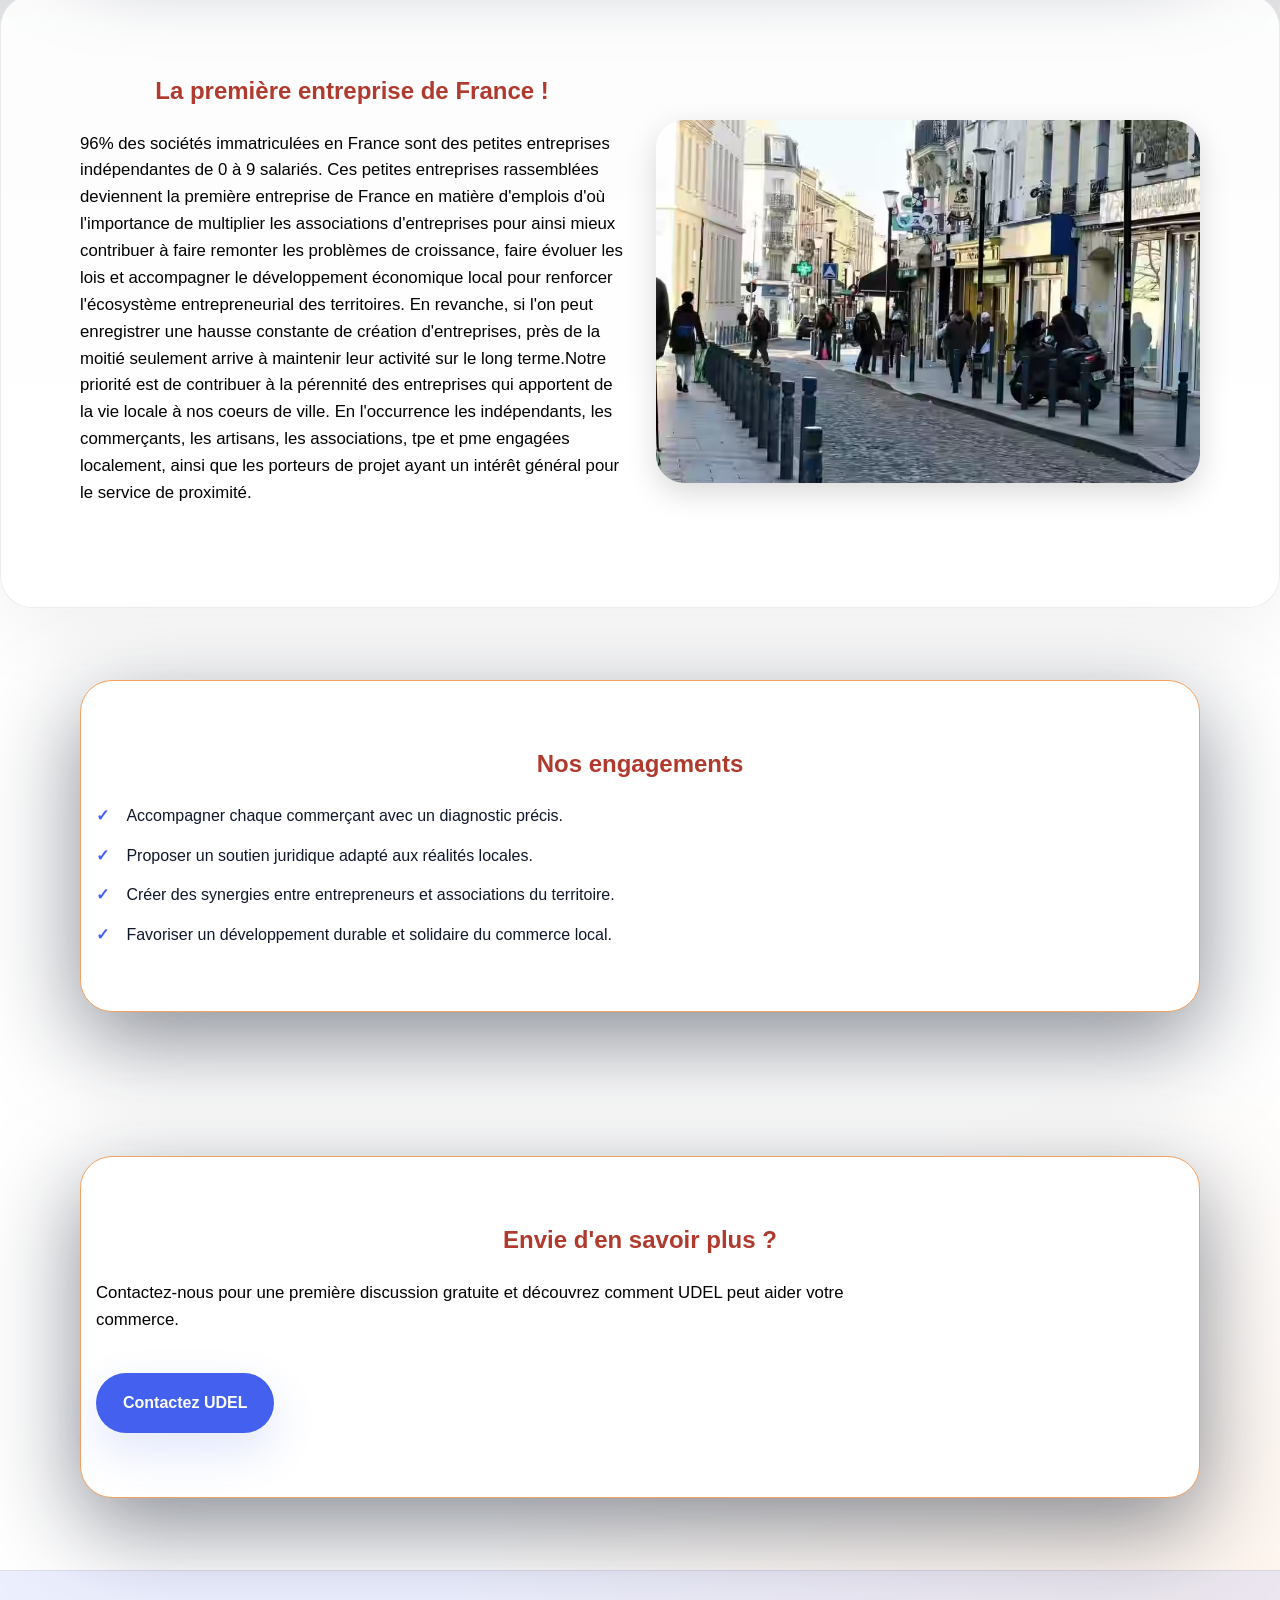
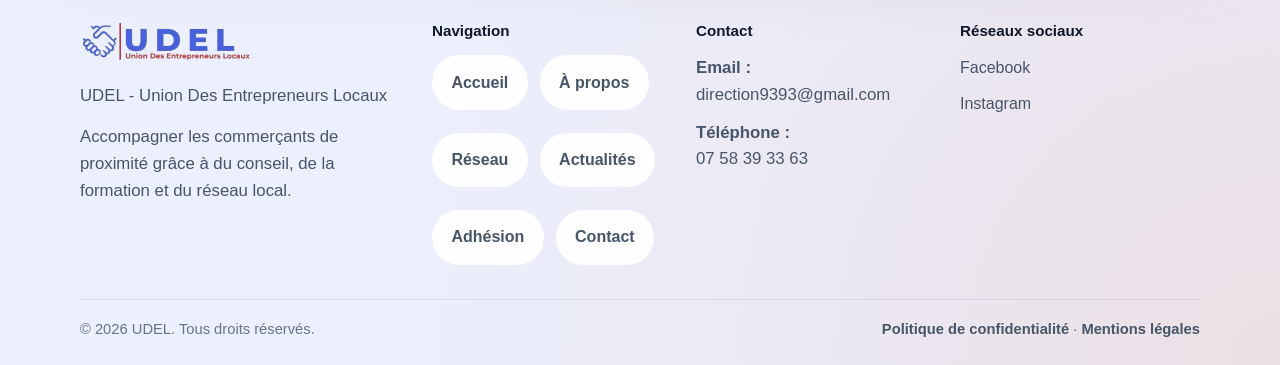
==== commit 96281f86: "annulation refonte" ====
--- a/about.html
+++ b/about.html
@@ -7,13 +7,16 @@
   <meta name="description" content="Découvrez UDEL, l'association qui soutient les petits commerces et entrepreneurs locaux avec un accompagnement humain, juridique et professionnel.">
   <meta name="keywords" content="association commerçants, UDEL, entrepreneurs locaux, soutien commerce local, économie de proximité">
   <link rel="canonical" href="https://www.udel.fr/about.html">
+  <link rel="preconnect" href="https://fonts.googleapis.com">
+  <link rel="preconnect" href="https://fonts.gstatic.com" crossorigin>
+  <link href="https://fonts.googleapis.com/css2?family=Manrope:wght@400;500;600;700;800&family=Sora:wght@500;600;700;800&display=swap" rel="stylesheet">
   <link rel="stylesheet" href="styles.css">
 </head>
 <body>
   <header class="site-header">
     <div class="container header-inner">
       <a class="brand" href="index.html">
-        <img src="images/udel.avif" alt="Logo UDEL 'Union Des Entrepreneurs Locaux'" />
+        <img src="images/udel.avif" alt="Logo UDEL 'Union Des Entrepreneurs Locaux'"  loading="lazy" decoding="async"/>
       </a>
       <nav aria-label="navigation">
         <a href="index.html">Accueil</a>
@@ -69,7 +72,7 @@
 Notre priorité est de contribuer à la pérennité des entreprises qui apportent de la vie locale à nos coeurs de ville. En l'occurrence les indépendants, les commerçants, les artisans, les associations, tpe et pme engagées localement, ainsi que les porteurs de projet ayant un intérêt général pour le service de proximité.</p>
         </div>
         <figure class="highlight-image" aria-label="Rencontre d'entrepreneurs locaux">
-          <img src="images/commercants.avif" alt="Rencontre d'entrepreneurs locaux" />
+          <img src="images/commercants.avif" alt="Rencontre d'entrepreneurs locaux"  loading="lazy" decoding="async"/>
         </figure>
       </div>
     </section>
@@ -99,7 +102,7 @@
     <div class="container footer-grid">
       <div class="footer-branding">
         <a class="brand" href="index.html">
-          <img src="images/udel.avif" alt="Logo UDEL" />
+          <img src="images/udel.avif" alt="Logo UDEL"  loading="lazy" decoding="async"/>
         </a>
         <p>UDEL - Union Des Entrepreneurs Locaux</p>
         <p>Accompagner les commerçants de proximité grâce à du conseil, de la formation et du réseau local.</p>
--- a/styles.css
+++ b/styles.css
@@ -57,6 +57,8 @@
   border-bottom: 1px solid rgba(226, 232, 240, 0.8);
   box-shadow: 0 20px 45px rgba(15, 23, 42, 0.08);
   clip-path: polygon(0 0, 100% 0, 100% 60%, 0 100%);
+  padding: 8px 0;
+  padding-bottom: 62px;
 }
 
 .header-inner {
@@ -64,7 +66,7 @@
   align-items: center;
   justify-content: space-between;
   gap: 1rem;
-  padding: 80px 0;
+  padding: 12px 0;
 }
 
 .brand {
@@ -132,9 +134,47 @@
 .highlight-grid,
 .service-grid,
 .feature-grid,
-.contact-grid {
+.contact-grid,
+.article-grid {
   display: grid;
   gap: 32px;
+}
+
+.article-grid {
+  grid-template-columns: repeat(auto-fit, minmax(280px, 1fr));
+}
+
+.article-card {
+  background: #FFFFFF;
+  border: 1px solid rgba(15, 23, 42, 0.12);
+  border-radius: 28px;
+  padding: 1.75rem;
+  box-shadow: 0 16px 40px rgba(15, 23, 42, 0.06);
+  display: flex;
+  flex-direction: column;
+  gap: 1rem;
+}
+
+.article-card time {
+  color: #B03A2E;
+  font-size: 0.95rem;
+}
+
+.article-card h3 {
+  margin: 0;
+  font-size: 1.25rem;
+  line-height: 1.3;
+}
+
+.article-card p {
+  margin: 0;
+  color: rgba(15, 23, 42, 0.8);
+  flex: 1;
+}
+
+.article-card a {
+  align-self: flex-start;
+  margin-top: auto;
 }
 
 .hero-grid {
@@ -148,13 +188,7 @@
   overflow: hidden;
   background: rgba(255, 255, 255, 0.14);
   box-shadow: 0 10px 30px rgba(0, 0, 0, 0.15);
-}
-
-.hero-illustration img,
-.highlight-image img {
-  width: 100%;
-  height: auto;
-  display: block;
+  margin-inline: auto;
 }
 
 .eyebrow {
@@ -175,12 +209,14 @@
 h2 {
   margin-top: 0;
   color: #B03A2E;
+  text-align: center;
 }
 
 p {
   margin: 0 0 1.5rem;
   max-width: 760px;
-  color: rgba(15, 23, 42, 0.86);
+  color: black;
+  font-size: 1.05rem;
 }
 
 .button, button {
@@ -284,6 +320,27 @@
   gap: 14px;
 }
 
+.feature-grid article {
+  display: flex;
+  flex-direction: column;
+  min-height: 220px;
+}
+
+.feature-grid article .price {
+  margin-top: auto;
+  text-align: center;
+  font-size: 1.6rem;
+  font-weight: 800;
+  color: #B03A2E;
+}
+
+/* Centrer les titres des cartes tarifaires */
+.feature-grid article h2,
+.feature-grid article h3 {
+  text-align: center;
+  margin-top: 0;
+}
+
 .list-check li {
   padding-left: 1.9rem;
   position: relative;
@@ -420,7 +477,8 @@
     grid-template-columns: 1fr 1fr;
   }
   .content-block {
-    display: block;
+    display: flex;
+    flex-direction: column;
     gap: 32px;
   }
 }
@@ -445,6 +503,10 @@
     flex-direction: column;
     align-items: flex-start;
   }
+  .site-header {
+    clip-path: polygon(0 0, 100% 0, 100% 90%, 0 100%);
+    padding-bottom: 32px;
+  }
 }
 @media (max-width: 680px) {
   .container {
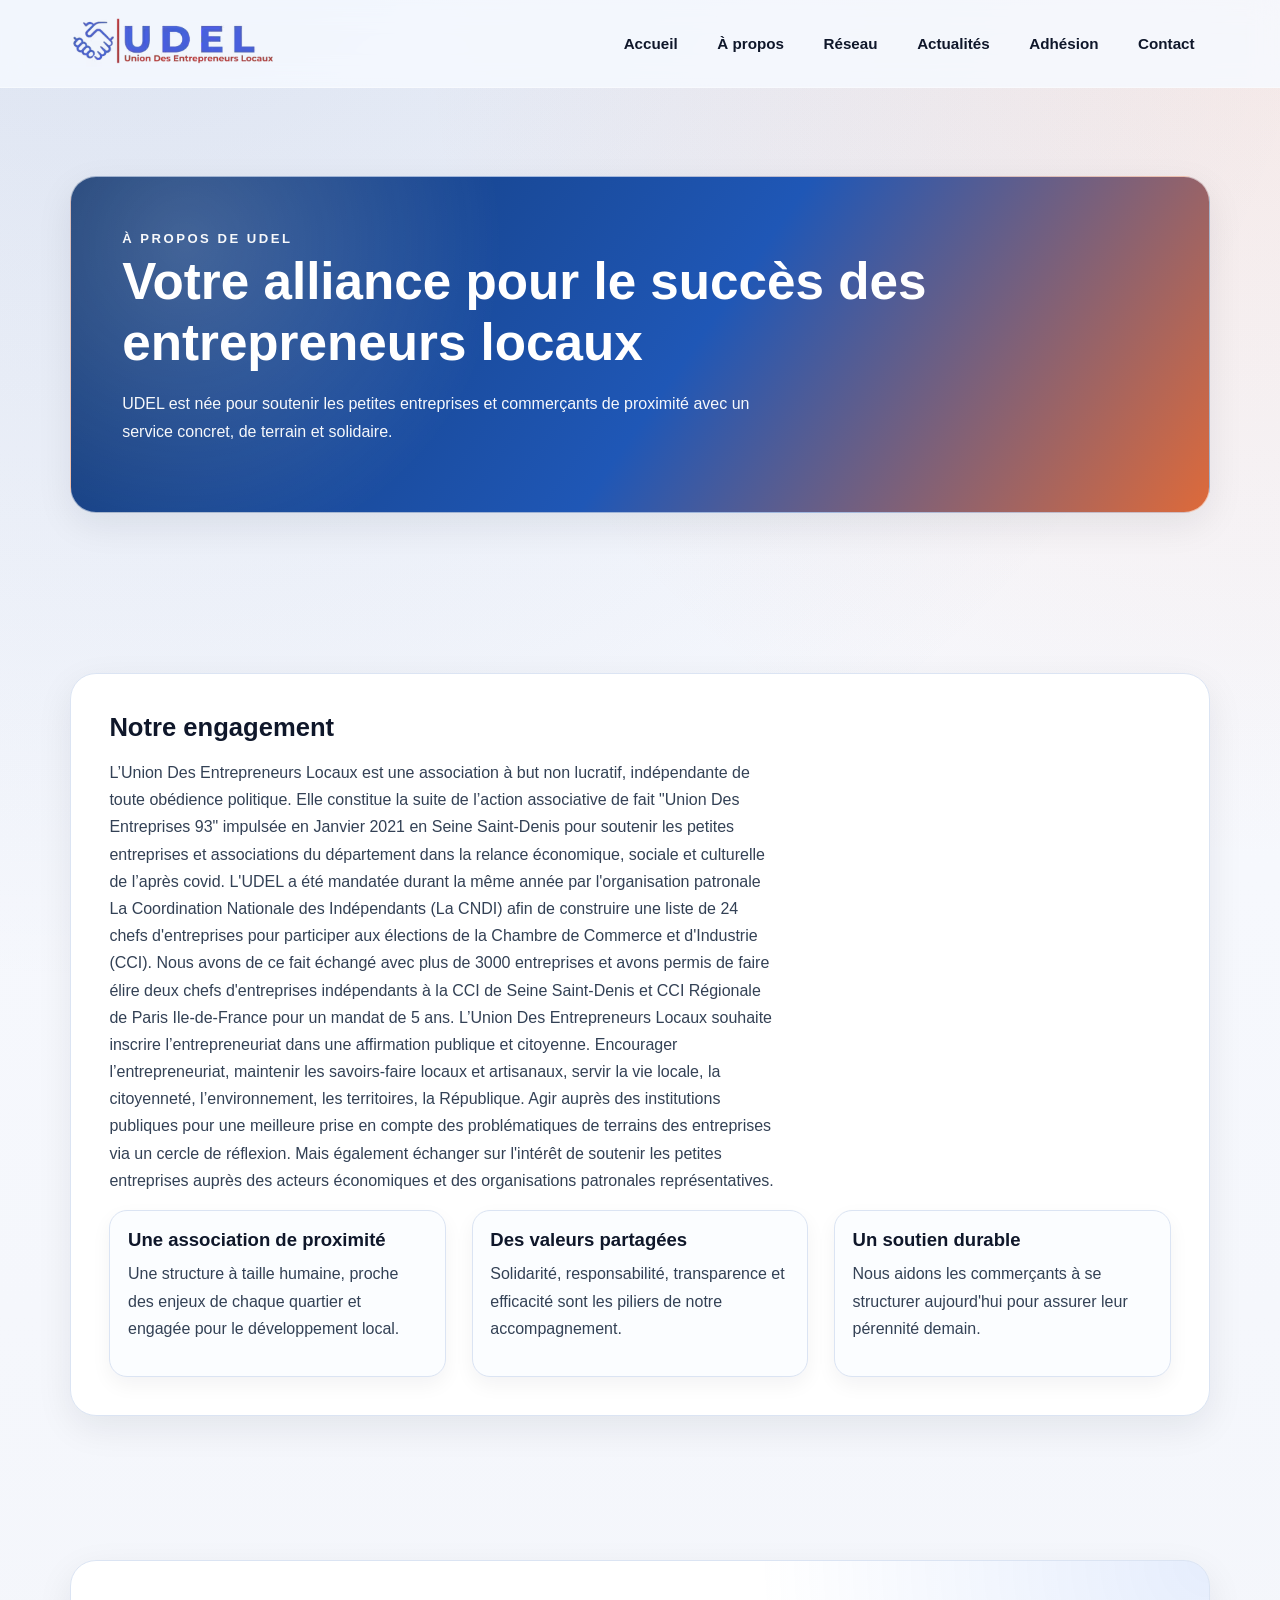
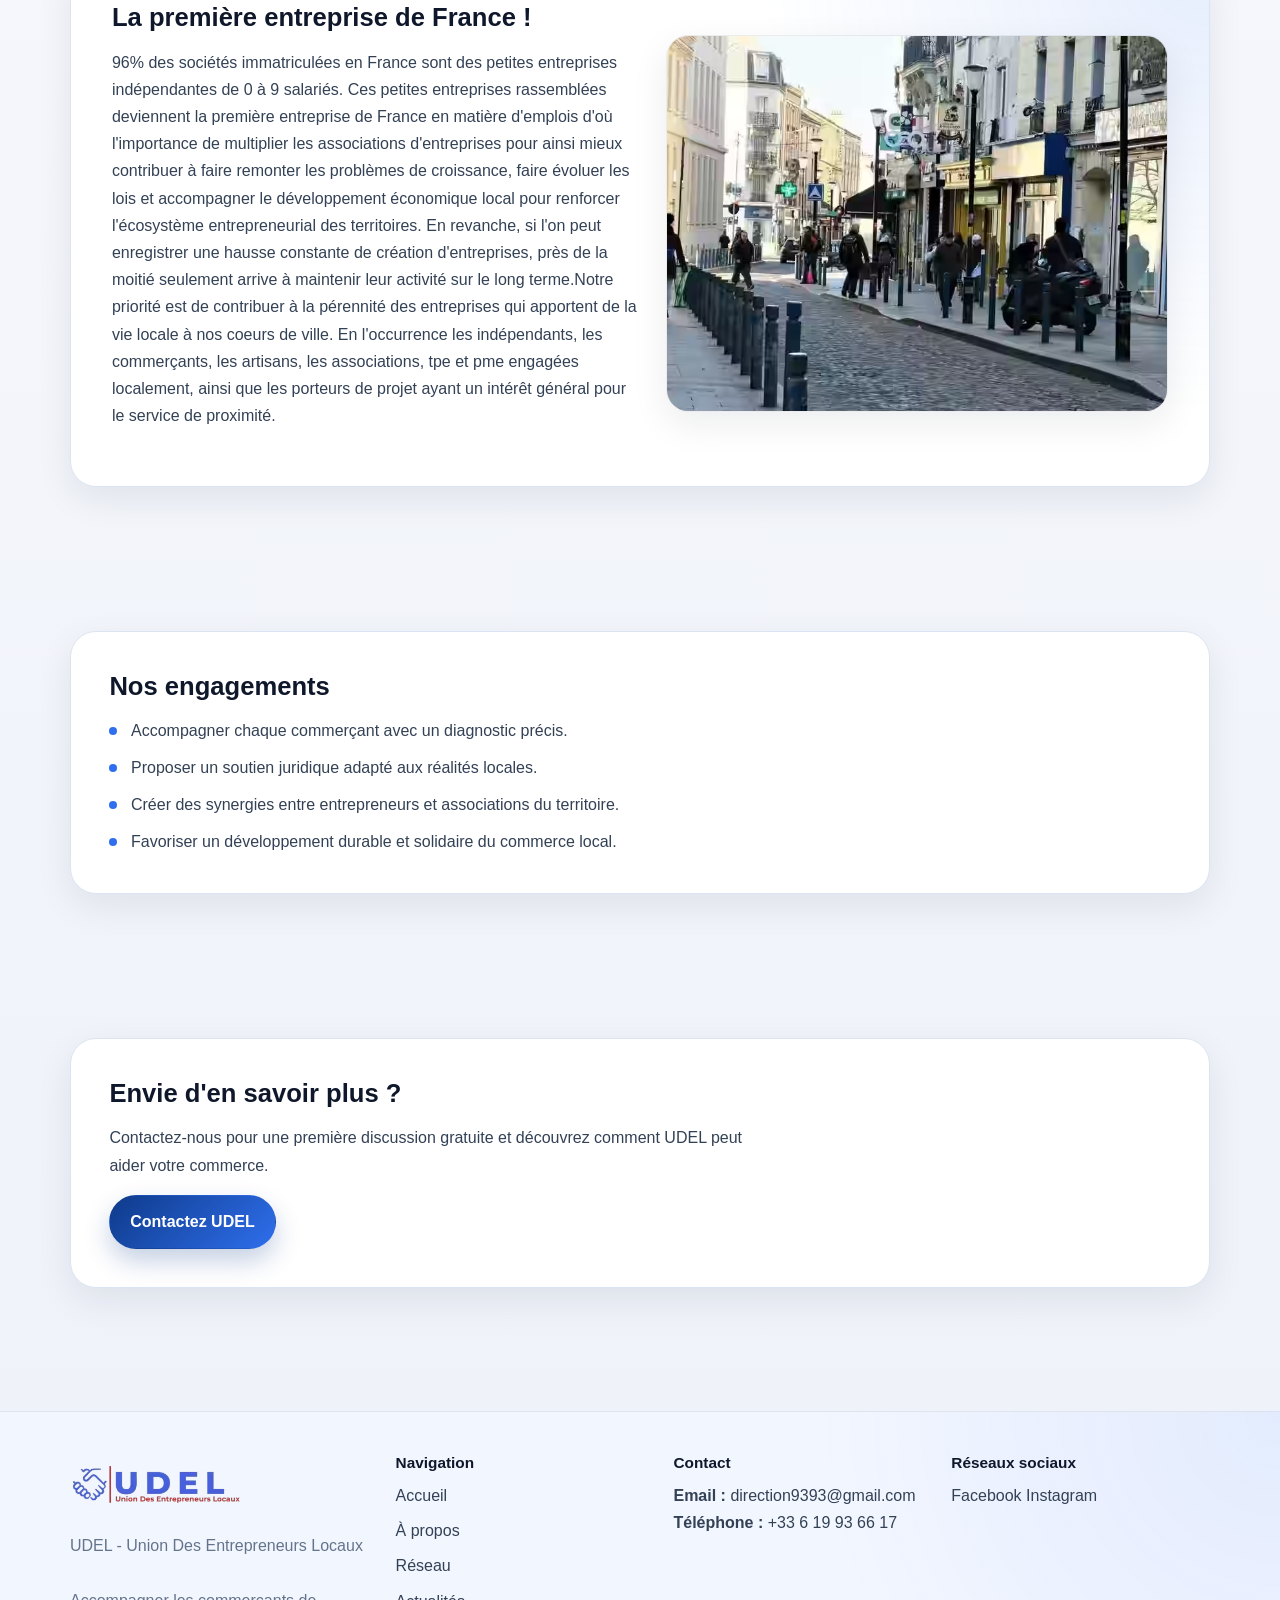
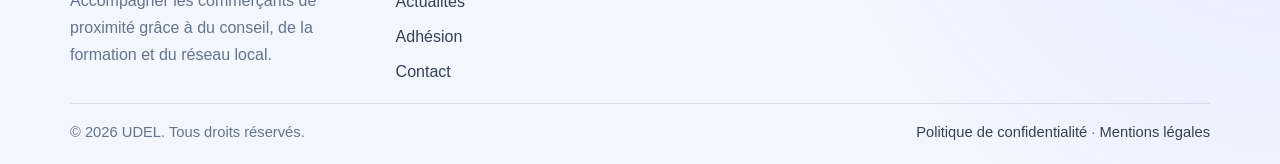
==== commit 569b18fc: "Refactor styles.scss: Update color variables to CSS custom properties, enhance layout and spacing, a" ====
--- a/about.html
+++ b/about.html
@@ -18,7 +18,11 @@
       <a class="brand" href="index.html">
         <img src="images/udel.avif" alt="Logo UDEL 'Union Des Entrepreneurs Locaux'"  loading="lazy" decoding="async"/>
       </a>
-      <nav aria-label="navigation">
+      <input type="checkbox" id="menu-toggle" class="site-nav-toggle" aria-label="Afficher le menu principal">
+      <label for="menu-toggle" class="site-nav-button">
+        Menu
+      </label>
+      <nav class="site-nav" aria-label="navigation">
         <a href="index.html">Accueil</a>
         <a href="about.html">À propos</a>
         <a href="reseau.html">Réseau</a>
@@ -124,7 +128,7 @@
         <div>
           <h3>Contact</h3>
           <p><strong>Email :</strong> <a href="mailto:direction9393@gmail.com">direction9393@gmail.com</a></p>
-          <p><strong>Téléphone :</strong> <a href="tel:0758393363">07 58 39 33 63</a></p>
+          <p><strong>Téléphone :</strong> <a href="tel:+33619936617">+33 6 19 93 66 17</a></p>
         </div>
 
         <div>
--- a/styles.css
+++ b/styles.css
@@ -1,12 +1,19 @@
-@charset "UTF-8";
 :root {
   color-scheme: light;
-  font-family: "Inter", "Segoe UI", Tahoma, Geneva, Verdana, sans-serif;
-  color: #0F172A;
-  /* stronger transition between grey and white */
-  background: radial-gradient(circle at top left, rgba(67, 97, 238, 0.22), transparent 24%), radial-gradient(circle at bottom right, rgba(244, 162, 97, 0.18), transparent 24%), linear-gradient(180deg, #888b96 0%, #FFFFFF 60%);
-  line-height: 1.6;
-  text-rendering: optimizeLegibility;
+  --bg-main: #f4f6fb;
+  --bg-card: #ffffff;
+  --bg-soft: #eef3ff;
+  --text-strong: #0f172a;
+  --text-body: #334155;
+  --text-muted: #64748b;
+  --brand: #0e3a8a;
+  --brand-2: #2f6fed;
+  --accent: #de6a3a;
+  --line: #dbe4f3;
+  --radius-xl: 26px;
+  --radius-lg: 18px;
+  --shadow-soft: 0 12px 36px rgba(15, 23, 42, 0.08);
+  --shadow-hover: 0 18px 40px rgba(15, 23, 42, 0.12);
 }
 
 * {
@@ -15,119 +22,131 @@
 
 html {
   scroll-behavior: smooth;
-}
-
-#mission {
-  border: 3px solid #4361EE;
-}
-#mission h3 {
-  color: #4361EE;
-}
-
-#services {
-  border: 3px solid #B03A2E;
-}
-
-h3 {
-  color: #4361EE;
 }
 
 body {
   margin: 0;
   min-height: 100vh;
-  background: transparent;
+  color: var(--text-body);
+  font-family: "Manrope", "Segoe UI", sans-serif;
+  line-height: 1.7;
+  text-rendering: optimizeLegibility;
+  background: radial-gradient(circle at 8% -8%, rgba(14, 58, 138, 0.14), transparent 33%), radial-gradient(circle at 100% 0%, rgba(222, 106, 58, 0.12), transparent 24%), linear-gradient(180deg, #f8faff 0%, var(--bg-main) 52%, #edf1f9 100%);
+}
+
+a {
+  color: var(--brand);
 }
 
 img {
+  display: block;
   max-width: 100%;
-  display: block;
+  height: auto;
 }
 
 .container {
-  width: min(1120px, 100% - 32px);
+  width: min(1140px, 100% - 2.4rem);
   margin: 0 auto;
 }
 
 .site-header {
   position: sticky;
   top: 0;
-  z-index: 20;
-  background: rgba(255, 255, 255, 0.85);
-  backdrop-filter: blur(18px);
-  border-bottom: 1px solid rgba(226, 232, 240, 0.8);
-  box-shadow: 0 20px 45px rgba(15, 23, 42, 0.08);
-  clip-path: polygon(0 0, 100% 0, 100% 60%, 0 100%);
-  padding: 8px 0;
-  padding-bottom: 62px;
+  z-index: 30;
+  border-bottom: 1px solid rgba(255, 255, 255, 0.4);
+  background: rgba(246, 249, 255, 0.84);
+  backdrop-filter: blur(14px);
 }
 
 .header-inner {
   display: flex;
   align-items: center;
   justify-content: space-between;
-  gap: 1rem;
-  padding: 12px 0;
+  gap: 1.2rem;
+  padding: 0.85rem 0;
 }
 
 .brand {
-  color: #0F172A;
-  font-size: 1.55rem;
-  font-weight: 800;
+  display: inline-flex;
+  align-items: center;
   text-decoration: none;
-  letter-spacing: 0.02em;
-}
-
-.brand > img {
-  height: 62px;
-}
-
-nav {
+}
+
+.brand img {
+  height: 60px;
+}
+
+.site-header nav {
   display: flex;
   flex-wrap: wrap;
-  gap: 0.75rem;
-}
-nav a {
+  gap: 0.55rem;
+}
+
+.site-nav-toggle,
+.site-nav-button {
+  display: none;
+}
+
+.site-nav-button {
+  min-width: 84px;
+  height: 44px;
+  padding: 0 1rem;
+  border-radius: 999px;
+  border: 1px solid rgba(15, 23, 42, 0.16);
+  background: #ffffff;
+  align-items: center;
+  justify-content: center;
+  gap: 0;
+  cursor: pointer;
+  font-weight: 800;
+  color: var(--text-strong);
+  text-transform: uppercase;
+  letter-spacing: 0.06em;
+}
+
+.site-header nav a {
   display: inline-flex;
   align-items: center;
-  padding: 0.85rem 1.15rem;
+  padding: 0.58rem 0.9rem;
   border-radius: 999px;
-  color: #0F172A;
+  border: 1px solid transparent;
   text-decoration: none;
-  font-weight: 600;
-  background: rgba(255, 255, 255, 0.95);
-  border: 1px solid transparent;
-  transition: all 0.25s ease;
-}
-
-nav a:hover,
-nav a:focus-visible {
-  color: #4361EE;
-  background: rgba(67, 97, 238, 0.12);
-  border-color: rgba(67, 97, 238, 0.2);
+  color: var(--text-strong);
+  font-weight: 700;
+  font-size: 0.95rem;
+  transition: background-color 0.2s ease, color 0.2s ease, border-color 0.2s ease, transform 0.2s ease;
+}
+
+.site-header nav a:hover,
+.site-header nav a:focus-visible {
+  color: var(--brand-2);
+  background: rgba(47, 111, 237, 0.1);
+  border-color: rgba(47, 111, 237, 0.22);
   transform: translateY(-1px);
 }
 
+main {
+  padding-bottom: 1rem;
+}
+
 .section {
-  padding: 72px 0;
-}
-
-.page-hero,
-.section-hero {
-  padding: 100px 0;
-}
-
+  padding: 4.5rem 0;
+}
+
+.section-hero,
 .page-hero {
-  color: #FFFFFF;
-  border-radius: 36px;
+  padding: 5.5rem 0;
+}
+
+.page-hero .container,
+.section-hero .container {
+  position: relative;
   overflow: hidden;
-}
-
-.page-hero::before {
-  content: "";
-  position: absolute;
-  inset: 0;
-  background: radial-gradient(circle at top left, rgba(255, 255, 255, 0.14), transparent 20%), radial-gradient(circle at bottom right, rgba(255, 255, 255, 0.14), transparent 18%);
-  pointer-events: none;
+  border: 1px solid rgba(255, 255, 255, 0.58);
+  border-radius: var(--radius-xl);
+  box-shadow: var(--shadow-soft);
+  background: radial-gradient(circle at 10% 20%, rgba(255, 255, 255, 0.2), transparent 30%), linear-gradient(125deg, #11366f 0%, #1f57b6 54%, #de6a3a 100%);
+  padding: clamp(2.2rem, 4vw, 4rem);
 }
 
 .hero-grid,
@@ -135,148 +154,180 @@
 .service-grid,
 .feature-grid,
 .contact-grid,
-.article-grid {
-  display: grid;
-  gap: 32px;
-}
-
-.article-grid {
-  grid-template-columns: repeat(auto-fit, minmax(280px, 1fr));
-}
-
-.article-card {
-  background: #FFFFFF;
-  border: 1px solid rgba(15, 23, 42, 0.12);
-  border-radius: 28px;
-  padding: 1.75rem;
-  box-shadow: 0 16px 40px rgba(15, 23, 42, 0.06);
-  display: flex;
-  flex-direction: column;
-  gap: 1rem;
-}
-
-.article-card time {
-  color: #B03A2E;
-  font-size: 0.95rem;
-}
-
-.article-card h3 {
-  margin: 0;
-  font-size: 1.25rem;
-  line-height: 1.3;
-}
-
-.article-card p {
-  margin: 0;
-  color: rgba(15, 23, 42, 0.8);
-  flex: 1;
-}
-
-.article-card a {
-  align-self: flex-start;
-  margin-top: auto;
+.article-grid,
+.contact-preview-grid {
+  display: grid;
+  gap: 1.6rem;
 }
 
 .hero-grid {
-  /*grid-template-columns: minmax(0, 1.4fr) minmax(320px, 1fr);*/
+  grid-template-columns: minmax(0, 1.15fr) minmax(280px, 0.85fr);
   align-items: center;
 }
 
 .hero-illustration,
 .highlight-image {
-  border-radius: 28px;
+  margin: 0;
+  border-radius: 22px;
   overflow: hidden;
-  background: rgba(255, 255, 255, 0.14);
-  box-shadow: 0 10px 30px rgba(0, 0, 0, 0.15);
-  margin-inline: auto;
+  border: 1px solid rgba(15, 23, 42, 0.08);
+  box-shadow: var(--shadow-soft);
+}
+
+.hero-illustration img,
+.highlight-image img {
+  width: 100%;
+  aspect-ratio: 4/3;
+  -o-object-fit: cover;
+     object-fit: cover;
+}
+
+.hero-illustration img.media-fit-contain {
+  aspect-ratio: auto;
+  -o-object-fit: contain;
+     object-fit: contain;
+  height: auto;
+}
+
+.hero-illustration--contain {
+  display: flex;
+  align-items: center;
+  justify-content: center;
+}
+
+.hero-illustration--contain img.media-fit-contain {
+  width: 100%;
+  max-width: 100%;
+  height: auto !important;
+  aspect-ratio: auto !important;
+  -o-object-fit: contain !important;
+     object-fit: contain !important;
+  -o-object-position: center;
+     object-position: center;
 }
 
 .eyebrow {
   margin: 0;
-  color: #B03A2E;
-  letter-spacing: 0.18em;
-  font-size: 1.5rem;
+  font-size: 0.82rem;
   text-transform: uppercase;
+  letter-spacing: 0.19em;
+  color: rgba(255, 255, 255, 0.92);
+  font-weight: 800;
+}
+
+h1,
+h2,
+h3 {
+  margin-top: 0;
+  color: var(--text-strong);
+  font-family: "Sora", "Manrope", sans-serif;
+  line-height: 1.2;
 }
 
 h1 {
-  margin: 0.6rem 0 1.4rem;
-  font-size: clamp(3rem, 4vw, 4.6rem);
-  line-height: 1.04;
-  color: #4361EE;
+  margin-bottom: 1.05rem;
+  font-size: clamp(1.9rem, 4vw, 3.35rem);
+  color: #ffffff;
 }
 
 h2 {
-  margin-top: 0;
-  color: #B03A2E;
-  text-align: center;
+  margin-bottom: 1rem;
+  font-size: clamp(1.45rem, 2vw, 2rem);
+}
+
+h3 {
+  margin-bottom: 0.6rem;
+  font-size: 1.16rem;
 }
 
 p {
-  margin: 0 0 1.5rem;
-  max-width: 760px;
-  color: black;
-  font-size: 1.05rem;
-}
-
-.button, button {
+  margin: 0 0 1rem;
+  max-width: 75ch;
+  color: var(--text-body);
+}
+
+.page-hero p,
+.section-hero p {
+  color: rgba(255, 255, 255, 0.96);
+}
+
+.hero-actions {
+  display: flex;
+  flex-wrap: wrap;
+  gap: 0.7rem;
+  margin-top: 1.35rem;
+}
+
+.button,
+button {
   display: inline-flex;
   align-items: center;
   justify-content: center;
-  gap: 0.5rem;
-  padding: 16px 26px;
+  gap: 0.45rem;
+  padding: 0.78rem 1.24rem;
   border-radius: 999px;
   border: 1px solid transparent;
   text-decoration: none;
-  font-weight: 700;
-  transition: transform 0.25s ease, box-shadow 0.25s ease, background 0.25s ease;
-}
-
-.button:hover, button:hover,
+  font-weight: 800;
+  cursor: pointer;
+  transition: transform 0.2s ease, box-shadow 0.2s ease, background-color 0.2s ease, color 0.2s ease;
+}
+
+.button:hover,
 .button:focus-visible,
+button:hover,
 button:focus-visible {
-  transform: translateY(-2px);
-}
-
-.button-primary {
-  background: #4361EE;
-  color: #FFFFFF;
-  box-shadow: 0 18px 45px rgba(67, 97, 238, 0.16);
-  border-color: rgba(67, 97, 238, 0.12);
+  transform: translateY(-1px);
+}
+
+.button-primary,
+button {
+  background: linear-gradient(135deg, var(--brand) 0%, var(--brand-2) 100%);
+  color: #ffffff;
+  box-shadow: 0 12px 26px rgba(14, 58, 138, 0.24);
 }
 
 .button-primary:hover,
-.button-primary:focus-visible {
-  box-shadow: 0 24px 60px rgba(67, 97, 238, 0.24);
-  transform: translateY(-2px);
+.button-primary:focus-visible,
+button:hover,
+button:focus-visible {
+  box-shadow: 0 16px 34px rgba(14, 58, 138, 0.3);
 }
 
 .button-secondary {
-  background: transparent;
-  color: #B03A2E;
-  border-color: #4361EE;
-  background: white;
-}
-
-.section-highlight {
-  background: rgba(255, 255, 255, 0.9);
-  border-radius: 32px;
-  border: 1px solid rgba(15, 23, 42, 0.08);
-  box-shadow: 0 26px 80px rgba(15, 23, 42, 0.06);
-  padding: 76px 0;
-}
-
-.section:not(.section-highlight):not(.page-hero) .container {
-  background: #FFFFFF;
-  border-radius: 32px;
-  /* Ligne à ajouter si vous voulez une vraie bordure visible : */
-  border: 1px solid #F4A261;
-  box-shadow: 0 28px 90px rgba(15, 23, 42, 0.5);
-  padding: 64px 15px;
+  border-color: rgba(14, 58, 138, 0.24);
+  background: #ffffff;
+  color: var(--brand);
+}
+
+.button-secondary:hover,
+.button-secondary:focus-visible {
+  background: var(--bg-soft);
+}
+
+.content-block {
+  display: grid;
+  gap: 1.6rem;
+}
+
+.section:not(.page-hero):not(.section-hero):not(.section-highlight) .container {
+  padding: clamp(1.2rem, 3vw, 2.5rem);
+  border-radius: var(--radius-xl);
+  border: 1px solid var(--line);
+  background: var(--bg-card);
+  box-shadow: var(--shadow-soft);
+}
+
+.section-highlight .container {
+  padding: clamp(1.35rem, 3.2vw, 2.8rem);
+  border-radius: var(--radius-xl);
+  border: 1px solid var(--line);
+  background: radial-gradient(circle at right top, rgba(47, 111, 237, 0.12), transparent 36%), var(--bg-card);
+  box-shadow: var(--shadow-soft);
 }
 
 .highlight-grid {
-  grid-template-columns: minmax(0, 1fr) minmax(360px, 1fr);
+  grid-template-columns: minmax(0, 1fr) minmax(280px, 0.95fr);
   align-items: center;
 }
 
@@ -285,31 +336,66 @@
   grid-template-columns: repeat(3, minmax(0, 1fr));
 }
 
-.content-block {
-  display: flex;
-  gap: 32px;
-}
-
 .service-grid article,
 .feature-grid article,
-.content-block article,
+.article-card,
 .contact-summary,
 .contact-form {
-  background: #FFFFFF;
-  border: none;
-  border-radius: 28px;
-  padding: 34px;
-  box-shadow: 0 22px 62px rgba(15, 23, 42, 0.08);
-}
-
-.service-grid article h3,
-.feature-grid article h3 {
-  margin-top: 0;
-}
-
-.service-grid article p,
-.feature-grid article p {
+  border-radius: var(--radius-lg);
+  border: 1px solid var(--line);
+  background: #fbfdff;
+  box-shadow: 0 8px 20px rgba(15, 23, 42, 0.05);
+}
+
+.service-grid article,
+.feature-grid article,
+.article-card,
+.contact-summary,
+.contact-form {
+  padding: 1.1rem;
+}
+
+.service-grid article,
+.feature-grid article {
+  transition: transform 0.2s ease, box-shadow 0.2s ease;
+}
+
+.service-grid article:hover,
+.feature-grid article:hover {
+  transform: translateY(-2px);
+  box-shadow: var(--shadow-hover);
+}
+
+.article-grid {
+  grid-template-columns: repeat(auto-fit, minmax(250px, 1fr));
+}
+
+.article-card {
+  display: flex;
+  flex-direction: column;
+  gap: 0.8rem;
+}
+
+.article-card img {
+  width: 100%;
+  aspect-ratio: 16/10;
+  -o-object-fit: cover;
+     object-fit: cover;
+  border-radius: 14px;
+}
+
+.article-card time {
+  color: var(--accent);
+  font-weight: 700;
+  font-size: 0.88rem;
+}
+
+.article-card h3 {
   margin-bottom: 0;
+}
+
+.article-card .button {
+  margin-top: auto;
 }
 
 .list-check {
@@ -317,98 +403,134 @@
   margin: 0;
   padding: 0;
   display: grid;
-  gap: 14px;
-}
-
-.feature-grid article {
-  display: flex;
-  flex-direction: column;
-  min-height: 220px;
+  gap: 0.6rem;
+}
+
+.list-check li {
+  position: relative;
+  padding-left: 1.35rem;
+}
+
+.list-check li::before {
+  content: "";
+  position: absolute;
+  left: 0;
+  top: 0.62rem;
+  width: 8px;
+  height: 8px;
+  border-radius: 50%;
+  background: var(--brand-2);
+}
+
+.feature-grid article img,
+.service-grid article img {
+  margin-bottom: 0.8rem;
+  border-radius: 12px;
+  width: 100%;
+  aspect-ratio: 16/10;
+  -o-object-fit: cover;
+     object-fit: cover;
 }
 
 .feature-grid article .price {
   margin-top: auto;
+  margin-bottom: 0;
+  font-size: 1.45rem;
+  font-weight: 800;
+  color: var(--accent);
   text-align: center;
-  font-size: 1.6rem;
-  font-weight: 800;
-  color: #B03A2E;
-}
-
-/* Centrer les titres des cartes tarifaires */
-.feature-grid article h2,
-.feature-grid article h3 {
-  text-align: center;
-  margin-top: 0;
-}
-
-.list-check li {
-  padding-left: 1.9rem;
-  position: relative;
-}
-
-.list-check li::before {
-  content: "✓";
-  position: absolute;
-  left: 0;
-  color: #4361EE;
-  font-weight: 700;
-}
-
-.section-actions {
-  text-align: left;
-}
-
-.section-actions .button, .section-actions button {
-  margin-top: 1rem;
-}
-
+}
+
+#mission {
+  border: 1px solid rgba(47, 111, 237, 0.24);
+}
+
+#services {
+  border: 1px solid rgba(222, 106, 58, 0.26);
+}
+
+.contact-preview-grid,
 .contact-grid {
-  grid-template-columns: minmax(0, 1fr) minmax(360px, 1fr);
+  grid-template-columns: minmax(0, 1fr) minmax(0, 0.95fr);
+  align-items: start;
+}
+
+.contact-grid .container {
+  width: 100%;
+  margin: 1rem 0 0;
+  padding: 0;
+  border: 0;
+  border-radius: 0;
+  box-shadow: none;
+  background: transparent;
 }
 
 .contact-form {
   display: grid;
-  gap: 18px;
+  gap: 0.85rem;
 }
 
 .contact-form label {
   font-weight: 700;
+  color: var(--text-strong);
 }
 
 .contact-form input,
 .contact-form textarea {
   width: 100%;
-  padding: 16px 18px;
-  border: 1px solid rgba(15, 23, 42, 0.16);
-  border-radius: 18px;
-  background: rgba(136, 139, 150, 0.95);
+  border: 1px solid #c7d4ea;
+  border-radius: 12px;
+  padding: 0.8rem 0.95rem;
+  background: #ffffff;
   font: inherit;
+  color: var(--text-strong);
 }
 
 .contact-form textarea {
+  min-height: 160px;
   resize: vertical;
-  min-height: 180px;
+}
+
+.contact-form input:focus,
+.contact-form textarea:focus {
+  outline: 2px solid rgba(47, 111, 237, 0.25);
+  border-color: var(--brand-2);
+}
+
+.map-placeholder {
+  border-radius: 14px;
+  overflow: hidden;
+  border: 1px solid var(--line);
+  min-height: 230px;
+  background: #ffffff;
+}
+
+iframe {
+  display: block;
+}
+
+.section-actions {
+  text-align: left;
 }
 
 .site-footer {
-  background: rgba(67, 97, 238, 0.1);
+  margin-top: 2.2rem;
+  padding: 2.6rem 0 1.2rem;
   border-top: 1px solid rgba(15, 23, 42, 0.08);
-  color: #334155;
-  padding: 48px 0 24px;
+  background: radial-gradient(circle at 100% 0%, rgba(47, 111, 237, 0.08), transparent 35%), #f2f6ff;
 }
 
 .footer-grid {
   display: grid;
-  grid-template-columns: minmax(0, 320px) minmax(0, 1fr);
-  gap: 32px;
-  align-items: start;
-  padding-bottom: 24px;
-  border-bottom: 1px solid rgba(15, 23, 42, 0.08);
+  grid-template-columns: minmax(0, 300px) minmax(0, 1fr);
+  gap: 1.6rem;
+  padding-bottom: 1.1rem;
+  border-bottom: 1px solid rgba(15, 23, 42, 0.1);
 }
 
 .footer-branding {
   display: grid;
-  gap: 14px;
+  gap: 0.7rem;
 }
 
 .footer-branding .brand img {
@@ -417,117 +539,148 @@
 
 .footer-branding p {
   margin: 0;
-  color: #475569;
-  max-width: 320px;
+  color: var(--text-muted);
 }
 
 .footer-links {
   display: grid;
   grid-template-columns: repeat(3, minmax(0, 1fr));
-  gap: 24px;
+  gap: 1.2rem;
 }
 
 .footer-links h3 {
-  margin: 0 0 0.75rem;
-  color: #0F172A;
-  font-size: 0.95rem;
+  margin-bottom: 0.6rem;
+  font-size: 0.96rem;
+}
+
+.footer-links nav {
+  display: grid;
+  gap: 0.5rem;
 }
 
 .footer-links a,
 .footer-links p {
-  display: block;
-  margin: 0 0 0.65rem;
+  margin: 0;
+  color: var(--text-body);
   text-decoration: none;
-  color: #475569;
 }
 
 .footer-links a:hover,
-.footer-links a:focus-visible {
-  color: #4361EE;
+.footer-links a:focus-visible,
+.footer-bottom a:hover,
+.footer-bottom a:focus-visible {
+  color: var(--brand-2);
 }
 
 .footer-bottom {
   display: flex;
+  justify-content: space-between;
   flex-wrap: wrap;
-  justify-content: space-between;
-  gap: 1rem;
-  padding-top: 18px;
-}
+  gap: 0.7rem;
+  padding-top: 1rem;
+}
+
 .footer-bottom p {
   margin: 0;
-  color: #64748b;
   font-size: 0.92rem;
-}
+  color: var(--text-muted);
+}
+
 .footer-bottom a {
+  color: var(--text-body);
   text-decoration: none;
-  color: #475569;
-  font-weight: 600;
-}
-
-.footer-bottom a:hover,
-.footer-bottom a:focus-visible {
-  color: #0F172A;
-}
-
-@media (max-width: 960px) {
-  .footer-grid {
-    grid-template-columns: 1fr;
-  }
-  .footer-links {
-    grid-template-columns: 1fr 1fr;
-  }
-  .content-block {
-    display: flex;
-    flex-direction: column;
-    gap: 32px;
-  }
-}
-@media (max-width: 680px) {
-  .footer-links {
-    grid-template-columns: 1fr;
-  }
-  .footer-bottom {
-    flex-direction: column;
-    align-items: flex-start;
-  }
-}
-@media (max-width: 960px) {
+}
+
+@keyframes rise-fade {
+  from {
+    opacity: 0;
+    transform: translateY(10px);
+  }
+  to {
+    opacity: 1;
+    transform: translateY(0);
+  }
+}
+.page-hero .container,
+.section-hero .container,
+.section .container {
+  animation: rise-fade 0.55s ease both;
+}
+
+@media (prefers-reduced-motion: reduce) {
+  *,
+  *::before,
+  *::after {
+    animation: none !important;
+    transition: none !important;
+    scroll-behavior: auto !important;
+  }
+}
+@media (max-width: 980px) {
+  .header-inner {
+    flex-wrap: wrap;
+    align-items: center;
+  }
+  .site-nav-toggle {
+    position: absolute;
+    inline-size: 1px;
+    block-size: 1px;
+    padding: 0;
+    margin: -1px;
+    overflow: hidden;
+    clip: rect(0 0 0 0);
+    white-space: nowrap;
+    border: 0;
+  }
+  .site-nav-button {
+    display: inline-flex;
+    margin-left: auto;
+  }
+  .site-nav {
+    width: 100%;
+    max-height: 0;
+    overflow: hidden;
+    opacity: 0;
+    transition: max-height 0.28s ease, opacity 0.2s ease;
+    display: grid;
+    gap: 0.5rem;
+    margin-top: 0.35rem;
+  }
+  .site-nav-toggle:checked + .site-nav-button + .site-nav {
+    max-height: 420px;
+    opacity: 1;
+  }
   .hero-grid,
   .highlight-grid,
   .contact-grid,
+  .contact-preview-grid,
   .service-grid,
   .feature-grid {
     grid-template-columns: 1fr;
   }
-  .header-inner {
+  .footer-grid {
+    grid-template-columns: 1fr;
+  }
+  .footer-links {
+    grid-template-columns: repeat(2, minmax(0, 1fr));
+  }
+}
+@media (max-width: 680px) {
+  .container {
+    width: min(1140px, 100% - 1.1rem);
+  }
+  .section {
+    padding: 3rem 0;
+  }
+  .site-nav a,
+  .button,
+  button {
+    width: 100%;
+  }
+  .footer-links,
+  .footer-bottom {
+    grid-template-columns: 1fr;
     flex-direction: column;
     align-items: flex-start;
   }
-  .site-header {
-    clip-path: polygon(0 0, 100% 0, 100% 90%, 0 100%);
-    padding-bottom: 32px;
-  }
-}
-@media (max-width: 680px) {
-  .container {
-    width: min(100%, 100% - 24px);
-  }
-  .button, button {
-    width: 100%;
-  }
-  nav {
-    width: 100%;
-    justify-content: flex-start;
-  }
-  .page-hero,
-  .section-highlight,
-  .section:not(.section-highlight):not(.page-hero) .container {
-    border-radius: 24px;
-  }
-}
-button {
-  background: #4361EE;
-  color: #FFFFFF;
-  border-color: rgba(67, 97, 238, 0.12);
-  cursor: pointer;
 }/*# sourceMappingURL=styles.css.map */
